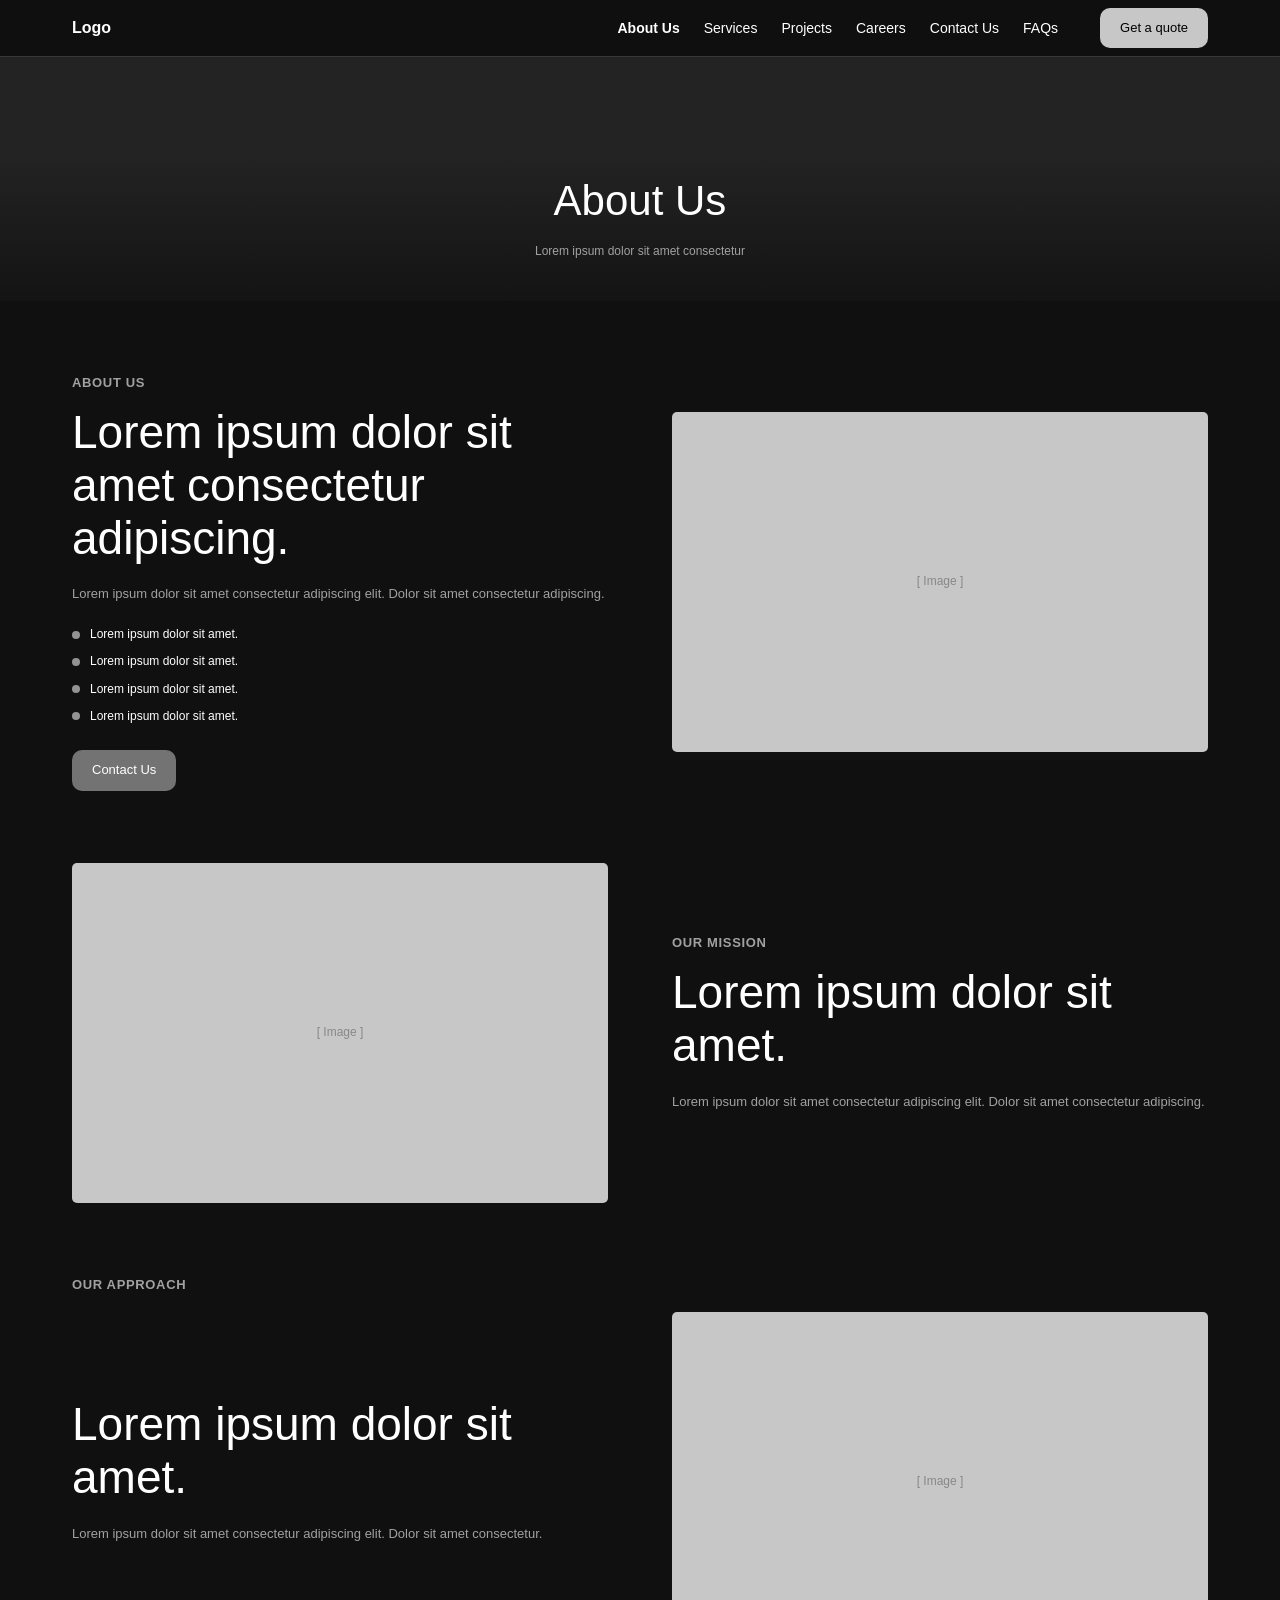
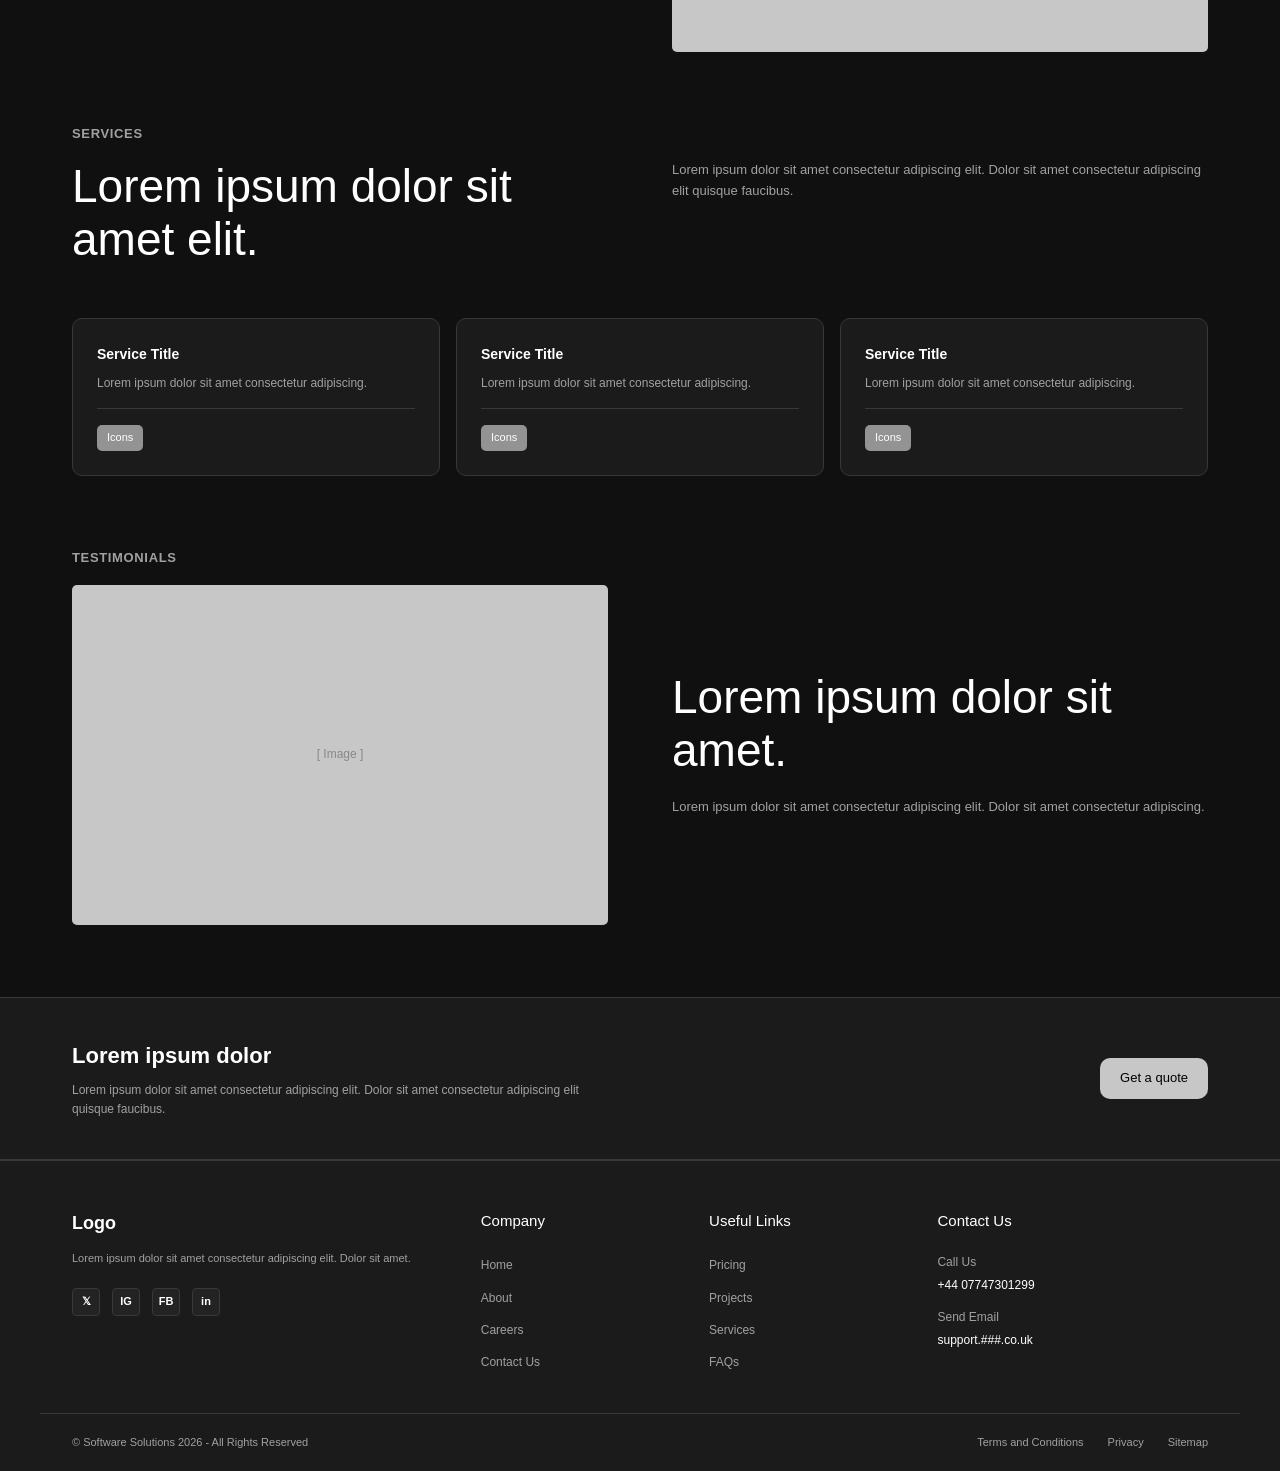
==== about-us.html @ a9af83fc "Refactor styles into global and per-page CSS files" ====
<!DOCTYPE html>
<html lang="en">
<head><meta charset="UTF-8"/><meta name="viewport" content="width=device-width,initial-scale=1"/><title>Software Solutions - About Us</title><link rel="stylesheet" href="css/global.css"/><link rel="stylesheet" href="css/about-us.css"/></head>
<body>
<nav class="navbar"><div class="nav-inner"><a href="index.html" class="nav-logo">Logo</a><ul class="nav-links"><li><a href="about.html" class="active">About Us</a></li><li><a href="services.html">Services</a></li><li><a href="projects.html">Projects</a></li><li><a href="careers.html">Careers</a></li><li><a href="contact.html">Contact Us</a></li><li><a href="faqs.html">FAQs</a></li></ul><a href="contact.html" class="btn btn-outline">Get a quote</a></div></nav>

<div class="page-hero"><div class="page-hero-bg"></div><div class="page-hero-content"><h1>About Us</h1><p>Lorem ipsum dolor sit amet consectetur</p></div></div>

<section class="section">
  <div class="container">
    <div class="two-col" style="align-items:center;">
      <div>
        <span class="section-label">About Us</span>
        <h2 class="section-heading">Lorem ipsum dolor sit amet consectetur adipiscing.</h2>
        <p class="section-desc">Lorem ipsum dolor sit amet consectetur adipiscing elit. Dolor sit amet consectetur adipiscing.</p>
        <ul class="bullet-list" style="margin-bottom:24px;">
          <li>Lorem ipsum dolor sit amet.</li>
          <li>Lorem ipsum dolor sit amet.</li>
          <li>Lorem ipsum dolor sit amet.</li>
          <li>Lorem ipsum dolor sit amet.</li>
        </ul>
        <a href="contact.html" class="btn btn-solid">Contact Us</a>
      </div>
      <div><div class="placeholder-img large"></div></div>
    </div>
  </div>
</section>

<section class="section" style="padding-top:0;">
  <div class="container">
    <div class="two-col" style="align-items:center;">
      <div><div class="placeholder-img large"></div></div>
      <div>
        <span class="section-label">Our Mission</span>
        <h2 class="section-heading">Lorem ipsum dolor sit amet.</h2>
        <p class="section-desc">Lorem ipsum dolor sit amet consectetur adipiscing elit. Dolor sit amet consectetur adipiscing.</p>
      </div>
    </div>
  </div>
</section>

<section class="section" style="padding-top:0;">
  <div class="container">
    <span class="section-label">Our Approach</span>
    <div class="two-col" style="margin-top:16px;align-items:center;">
      <div>
        <h2 class="section-heading">Lorem ipsum dolor sit amet.</h2>
        <p class="section-desc">Lorem ipsum dolor sit amet consectetur adipiscing elit. Dolor sit amet consectetur.</p>
      </div>
      <div><div class="placeholder-img large"></div></div>
    </div>
  </div>
</section>

<section class="section" style="padding-top:0;">
  <div class="container">
    <span class="section-label">Services</span>
    <div class="two-col-header two-col" style="margin-bottom:32px;margin-top:16px;">
      <div><h2 class="section-heading">Lorem ipsum dolor sit amet elit.</h2></div>
      <div><p class="section-desc">Lorem ipsum dolor sit amet consectetur adipiscing elit. Dolor sit amet consectetur adipiscing elit quisque faucibus.</p></div>
    </div>
    <div class="cards-grid">
      <div class="card"><div class="card-top"><h4>Service Title</h4><p>Lorem ipsum dolor sit amet consectetur adipiscing.</p></div><div class="card-divider"></div><div class="card-bottom"><span class="badge">Icons</span></div></div>
      <div class="card"><div class="card-top"><h4>Service Title</h4><p>Lorem ipsum dolor sit amet consectetur adipiscing.</p></div><div class="card-divider"></div><div class="card-bottom"><span class="badge">Icons</span></div></div>
      <div class="card"><div class="card-top"><h4>Service Title</h4><p>Lorem ipsum dolor sit amet consectetur adipiscing.</p></div><div class="card-divider"></div><div class="card-bottom"><span class="badge">Icons</span></div></div>
    </div>
  </div>
</section>

<section class="section" style="padding-top:0;">
  <div class="container">
    <span class="section-label">Testimonials</span>
    <div class="two-col" style="margin-top:16px;align-items:center;">
      <div><div class="placeholder-img large"></div></div>
      <div>
        <h2 class="section-heading">Lorem ipsum dolor sit amet.</h2>
        <p class="section-desc">Lorem ipsum dolor sit amet consectetur adipiscing elit. Dolor sit amet consectetur adipiscing.</p>
      </div>
    </div>
  </div>
</section>

<section class="cta-banner"><div class="cta-inner"><div><h3>Lorem ipsum dolor</h3><p>Lorem ipsum dolor sit amet consectetur adipiscing elit. Dolor sit amet consectetur adipiscing elit quisque faucibus.</p></div><a href="contact.html" class="btn btn-outline">Get a quote</a></div></section>

<footer class="footer">
  <div class="footer-inner">
    <div class="footer-brand"><div class="footer-logo">Logo</div><p>Lorem ipsum dolor sit amet consectetur adipiscing elit. Dolor sit amet.</p><div class="social-links"><a href="#" class="social-icon">𝕏</a><a href="#" class="social-icon">IG</a><a href="#" class="social-icon">FB</a><a href="#" class="social-icon">in</a></div></div>
    <div class="footer-col"><h5>Company</h5><ul><li><a href="index.html">Home</a></li><li><a href="about.html">About</a></li><li><a href="careers.html">Careers</a></li><li><a href="contact.html">Contact Us</a></li></ul></div>
    <div class="footer-col"><h5>Useful Links</h5><ul><li><a href="#">Pricing</a></li><li><a href="projects.html">Projects</a></li><li><a href="services.html">Services</a></li><li><a href="faqs.html">FAQs</a></li></ul></div>
    <div class="footer-col"><h5>Contact Us</h5><p class="footer-contact-label">Call Us</p><p>+44 07747301299</p><p class="footer-contact-label" style="margin-top:12px;">Send Email</p><p>support.###.co.uk</p></div>
  </div>
  <div class="footer-bottom"><p>© Software Solutions 2026 - All Rights Reserved</p><div class="footer-policies"><a href="#">Terms and Conditions</a><a href="#">Privacy</a><a href="#">Sitemap</a></div></div>
</footer>
</body></html>
---- css/global.css ----
/* ===========================
   SOFTWARE SOLUTIONS — GLOBAL
   =========================== */

*,
*::before,
*::after {
  box-sizing: border-box;
  margin: 0;
  padding: 0;
}

:root {
  --bg: #101010;
  --surface: #1b1b1b;
  --surface2: #232323;
  --border: #383838;
  --text: #ffffff;
  --text-muted: #a1a1a1;
  --badge: #939393;
  --btn-solid: #737373;
  --btn-outline: #c7c7c7;
  --radius: 10px;
  --radius-sm: 5px;
}

html {
  scroll-behavior: smooth;
}

body {
  background: var(--bg);
  color: var(--text);
  font-family: 'Inter', sans-serif;
  font-size: 14px;
  line-height: 1.6;
}

a {
  color: inherit;
  text-decoration: none;
}

ul {
  list-style: none;
}

img {
  display: block;
  max-width: 100%;
}

/* ===== UTILITIES ===== */
.container {
  max-width: 1200px;
  margin: 0 auto;
  padding: 0 32px;
}

.section {
  padding: 72px 0;
}

.section-label {
  display: block;
  font-size: 13px;
  font-weight: 600;
  color: var(--text-muted);
  text-transform: uppercase;
  letter-spacing: 0.05em;
  margin-bottom: 12px;
}

.section-heading {
  font-size: clamp(28px, 4vw, 46px);
  font-weight: 400;
  line-height: 1.15;
  margin-bottom: 20px;
  max-width: 560px;
}

.section-desc {
  color: var(--text-muted);
  font-size: 13px;
  max-width: 540px;
  margin-bottom: 20px;
}

.two-col {
  display: grid;
  grid-template-columns: 1fr 1fr;
  gap: 64px;
  align-items: start;
}

.two-col-header {
  margin-bottom: 40px;
}

.section-header-right {
  display: flex;
  flex-direction: column;
  justify-content: flex-end;
  padding-top: 40px;
}

/* ===== BUTTONS ===== */
.btn {
  display: inline-block;
  padding: 10px 20px;
  border-radius: var(--radius);
  font-size: 13px;
  font-weight: 500;
  cursor: pointer;
  transition: opacity 0.2s;
}

.btn:hover {
  opacity: 0.8;
}

.btn-solid {
  background: var(--btn-solid);
  color: #fff;
}

.btn-outline {
  background: var(--btn-outline);
  color: #000;
}

.btn-read-more {
  font-size: 11px;
  color: var(--text);
  background: var(--badge);
  padding: 6px 14px;
  border-radius: var(--radius-sm);
}

/* ===== NAVBAR ===== */
.navbar {
  position: sticky;
  top: 0;
  z-index: 100;
  background: rgba(16, 16, 16, 0.92);
  backdrop-filter: blur(8px);
  border-bottom: 1px solid var(--border);
}

.nav-inner {
  max-width: 1200px;
  margin: 0 auto;
  padding: 0 32px;
  height: 56px;
  display: flex;
  align-items: center;
  gap: 32px;
}

.nav-logo {
  font-size: 16px;
  font-weight: 700;
  margin-right: auto;
}

.nav-links {
  display: flex;
  gap: 4px;
}

.nav-links a {
  padding: 6px 10px;
  border-radius: 8px;
  font-size: 14px;
  transition: background 0.15s;
}

.nav-links a:hover {
  background: var(--surface);
}

.nav-links a.active {
  font-weight: 600;
}

/* ===== COMMON CONTENT BLOCKS ===== */
.cards-grid {
  display: grid;
  grid-template-columns: repeat(3, 1fr);
  gap: 16px;
}

.card {
  background: var(--surface);
  border: 1px solid var(--border);
  border-radius: var(--radius);
  padding: 24px;
  display: flex;
  flex-direction: column;
  gap: 16px;
}

.card-top h4 {
  font-size: 14px;
  font-weight: 600;
  margin-bottom: 8px;
}

.card-top p {
  font-size: 12px;
  color: var(--text-muted);
  line-height: 1.55;
}

.card-divider {
  height: 1px;
  background: var(--border);
}

.card-bottom {
  display: flex;
  align-items: center;
  justify-content: space-between;
}

.badge {
  display: inline-block;
  background: var(--badge);
  border-radius: var(--radius-sm);
  padding: 4px 10px;
  font-size: 11px;
}

.placeholder-img {
  background: #c7c7c7;
  border-radius: var(--radius-sm);
  display: flex;
  align-items: center;
  justify-content: center;
  color: #888;
  font-size: 12px;
}

.placeholder-img::after {
  content: '[ Image ]';
}

.placeholder-img.large {
  width: 100%;
  height: 340px;
}

.placeholder-img.medium {
  width: 100%;
  height: 200px;
}

.placeholder-img.small {
  width: 100%;
  height: 150px;
}

.placeholder-img.hero-ph {
  width: 100%;
  height: 244px;
}

.bullet-list {
  display: flex;
  flex-direction: column;
  gap: 8px;
  margin-top: 16px;
}

.bullet-list li {
  display: flex;
  align-items: center;
  gap: 10px;
  font-size: 12px;
  color: var(--text);
}

.bullet-list li::before {
  content: '';
  width: 8px;
  height: 8px;
  border-radius: 50%;
  background: var(--badge);
  flex-shrink: 0;
}

.page-hero {
  position: relative;
  height: 244px;
  display: flex;
  align-items: flex-end;
  overflow: hidden;
}

.page-hero-bg {
  position: absolute;
  inset: 0;
  background: var(--surface2);
}

.page-hero-bg::after {
  content: '';
  position: absolute;
  inset: 0;
  background: linear-gradient(to top, rgba(16, 16, 16, 0.8) 0%, transparent 60%);
}

.page-hero-content {
  position: relative;
  z-index: 1;
  max-width: 1200px;
  margin: 0 auto;
  padding: 0 32px 40px;
  width: 100%;
  text-align: center;
}

.page-hero-content h1 {
  font-size: 42px;
  font-weight: 400;
  margin-bottom: 8px;
}

.page-hero-content p {
  font-size: 12px;
  color: var(--text-muted);
}

.projects-grid {
  display: grid;
  grid-template-columns: repeat(3, 1fr);
  gap: 20px;
  margin-top: 32px;
}

.project-card {
  position: relative;
  border-radius: var(--radius);
  overflow: hidden;
}

.project-card .proj-img {
  width: 100%;
  height: 280px;
  background: #c7c7c7;
  border-radius: var(--radius);
}

.project-card p {
  font-size: 12px;
  color: var(--text-muted);
  margin-top: 12px;
  line-height: 1.55;
}

.faq-item {
  background: var(--surface);
  border: 1px solid var(--border);
  border-radius: var(--radius);
  padding: 14px 18px;
  margin-bottom: 8px;
  display: flex;
  align-items: center;
  justify-content: space-between;
  cursor: pointer;
}

.faq-item:hover {
  background: var(--surface2);
}

.faq-item span {
  font-size: 13px;
}

.faq-plus {
  width: 26px;
  height: 26px;
  background: var(--surface2);
  border: 1px solid var(--border);
  border-radius: 50%;
  display: flex;
  align-items: center;
  justify-content: center;
  font-size: 16px;
  flex-shrink: 0;
}

/* ===== CTA BANNER ===== */
.cta-banner {
  background: var(--surface);
  border-top: 1px solid var(--border);
  border-bottom: 1px solid var(--border);
}

.cta-inner {
  max-width: 1200px;
  margin: 0 auto;
  padding: 40px 32px;
  display: flex;
  align-items: center;
  justify-content: space-between;
  gap: 32px;
}

.cta-inner h3 {
  font-size: 22px;
  font-weight: 600;
  margin-bottom: 8px;
}

.cta-inner p {
  font-size: 12px;
  color: var(--text-muted);
  max-width: 540px;
}

/* ===== FOOTER ===== */
.footer {
  background: var(--surface);
  border-top: 1px solid var(--border);
  padding: 48px 0 0;
}

.footer-inner {
  max-width: 1200px;
  margin: 0 auto;
  padding: 0 32px 40px;
  display: grid;
  grid-template-columns: 2fr 1fr 1fr 1.5fr;
  gap: 48px;
  border-bottom: 1px solid var(--border);
}

.footer-logo {
  font-size: 18px;
  font-weight: 700;
  margin-bottom: 12px;
}

.footer-brand p {
  font-size: 11px;
  color: var(--text-muted);
  margin-bottom: 20px;
  line-height: 1.6;
}

.social-links {
  display: flex;
  gap: 12px;
}

.social-icon {
  width: 28px;
  height: 28px;
  display: flex;
  align-items: center;
  justify-content: center;
  background: var(--surface2);
  border: 1px solid var(--border);
  border-radius: 4px;
  font-size: 11px;
  font-weight: 600;
}

.footer-col h5 {
  font-size: 15px;
  font-weight: 500;
  margin-bottom: 20px;
}

.footer-col ul {
  display: flex;
  flex-direction: column;
  gap: 10px;
}

.footer-col ul li a {
  font-size: 12px;
  color: var(--text-muted);
  transition: color 0.15s;
}

.footer-col ul li a:hover {
  color: var(--text);
}

.footer-contact-label {
  font-size: 11px;
  color: var(--text-muted);
  margin-bottom: 4px;
}

.footer-col p {
  font-size: 12px;
}

.footer-bottom {
  max-width: 1200px;
  margin: 0 auto;
  padding: 20px 32px;
  display: flex;
  justify-content: space-between;
  align-items: center;
}

.footer-bottom p {
  font-size: 11px;
  color: var(--text-muted);
}

.footer-policies {
  display: flex;
  gap: 24px;
}

.footer-policies a {
  font-size: 11px;
  color: var(--text-muted);
}

/* ===== GLOBAL RESPONSIVE ===== */
@media (max-width: 900px) {
  .two-col,
  .cards-grid,
  .projects-grid,
  .footer-inner {
    grid-template-columns: 1fr;
  }

  .section-header.two-col-header {
    grid-template-columns: 1fr;
  }
}
---- css/about-us.css ----
/* About Us page specific styles */
/* Uses global component styles for layout/cards/sections. */
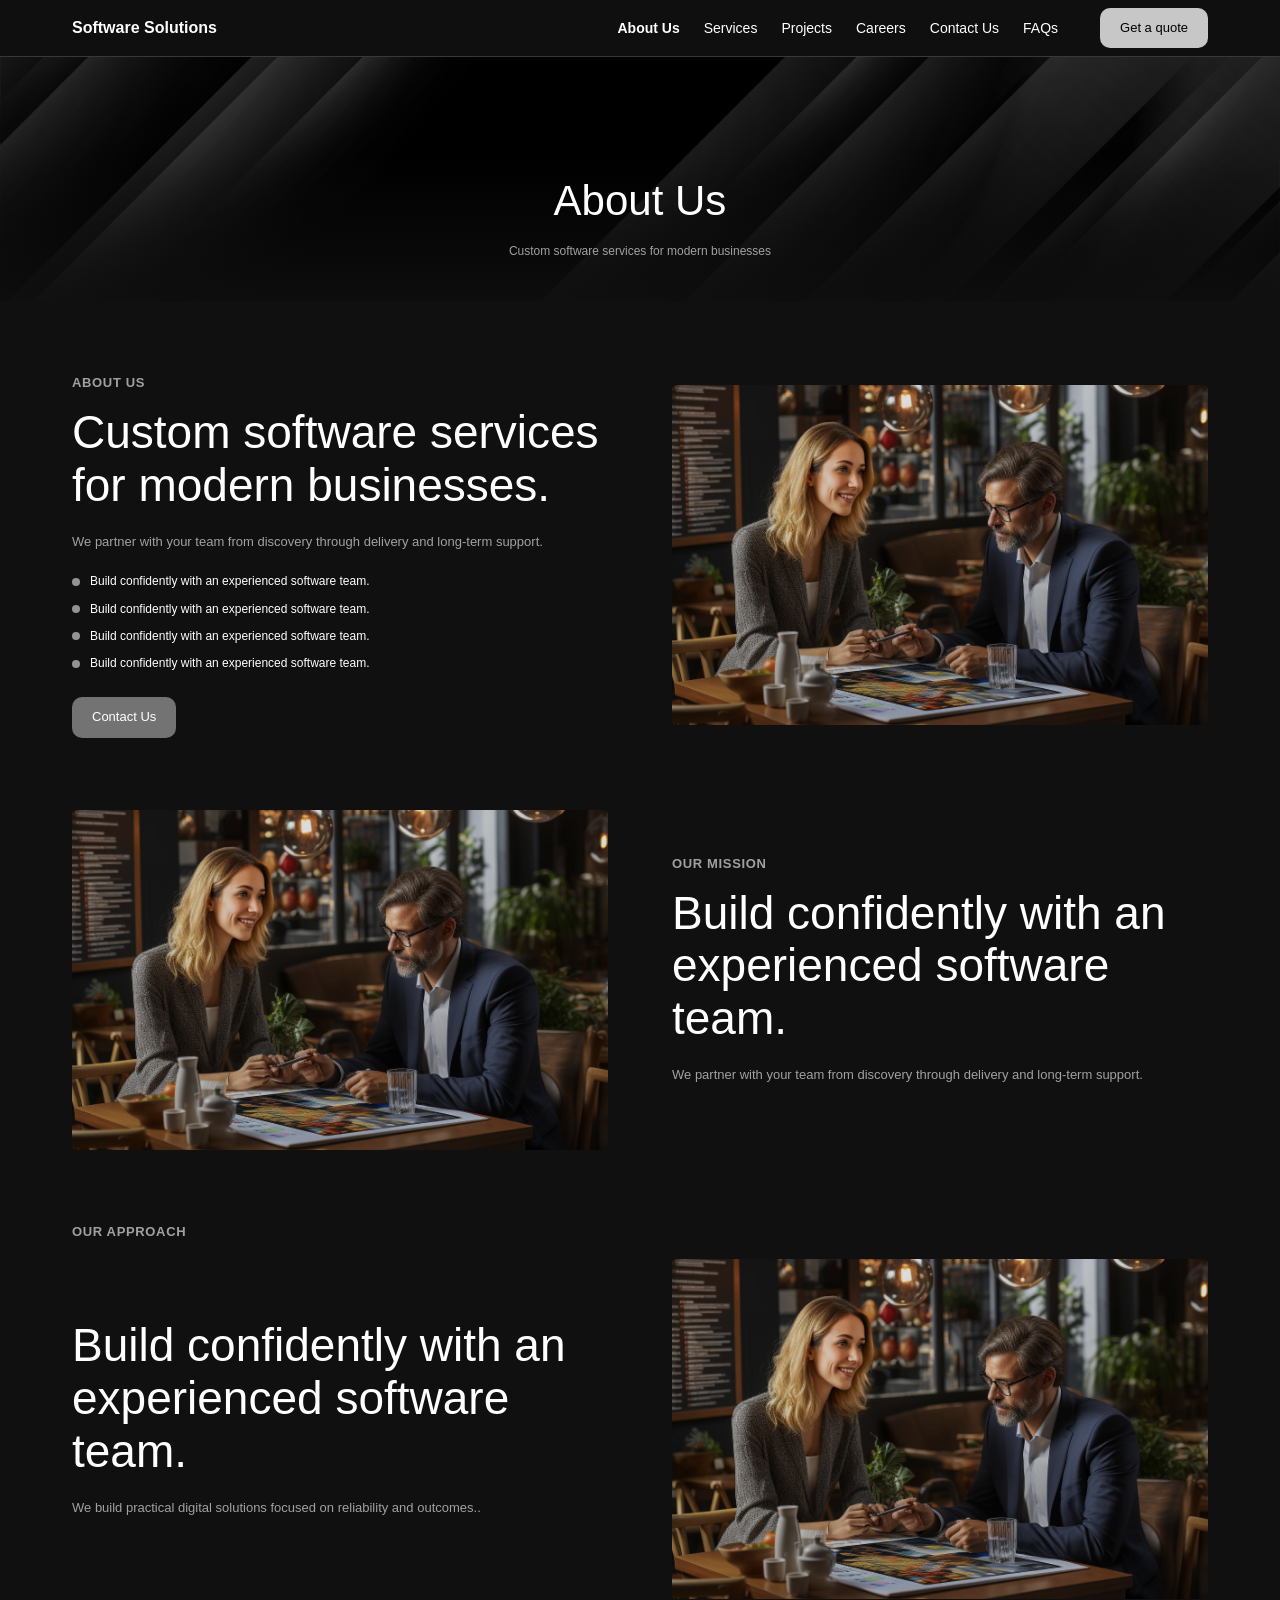
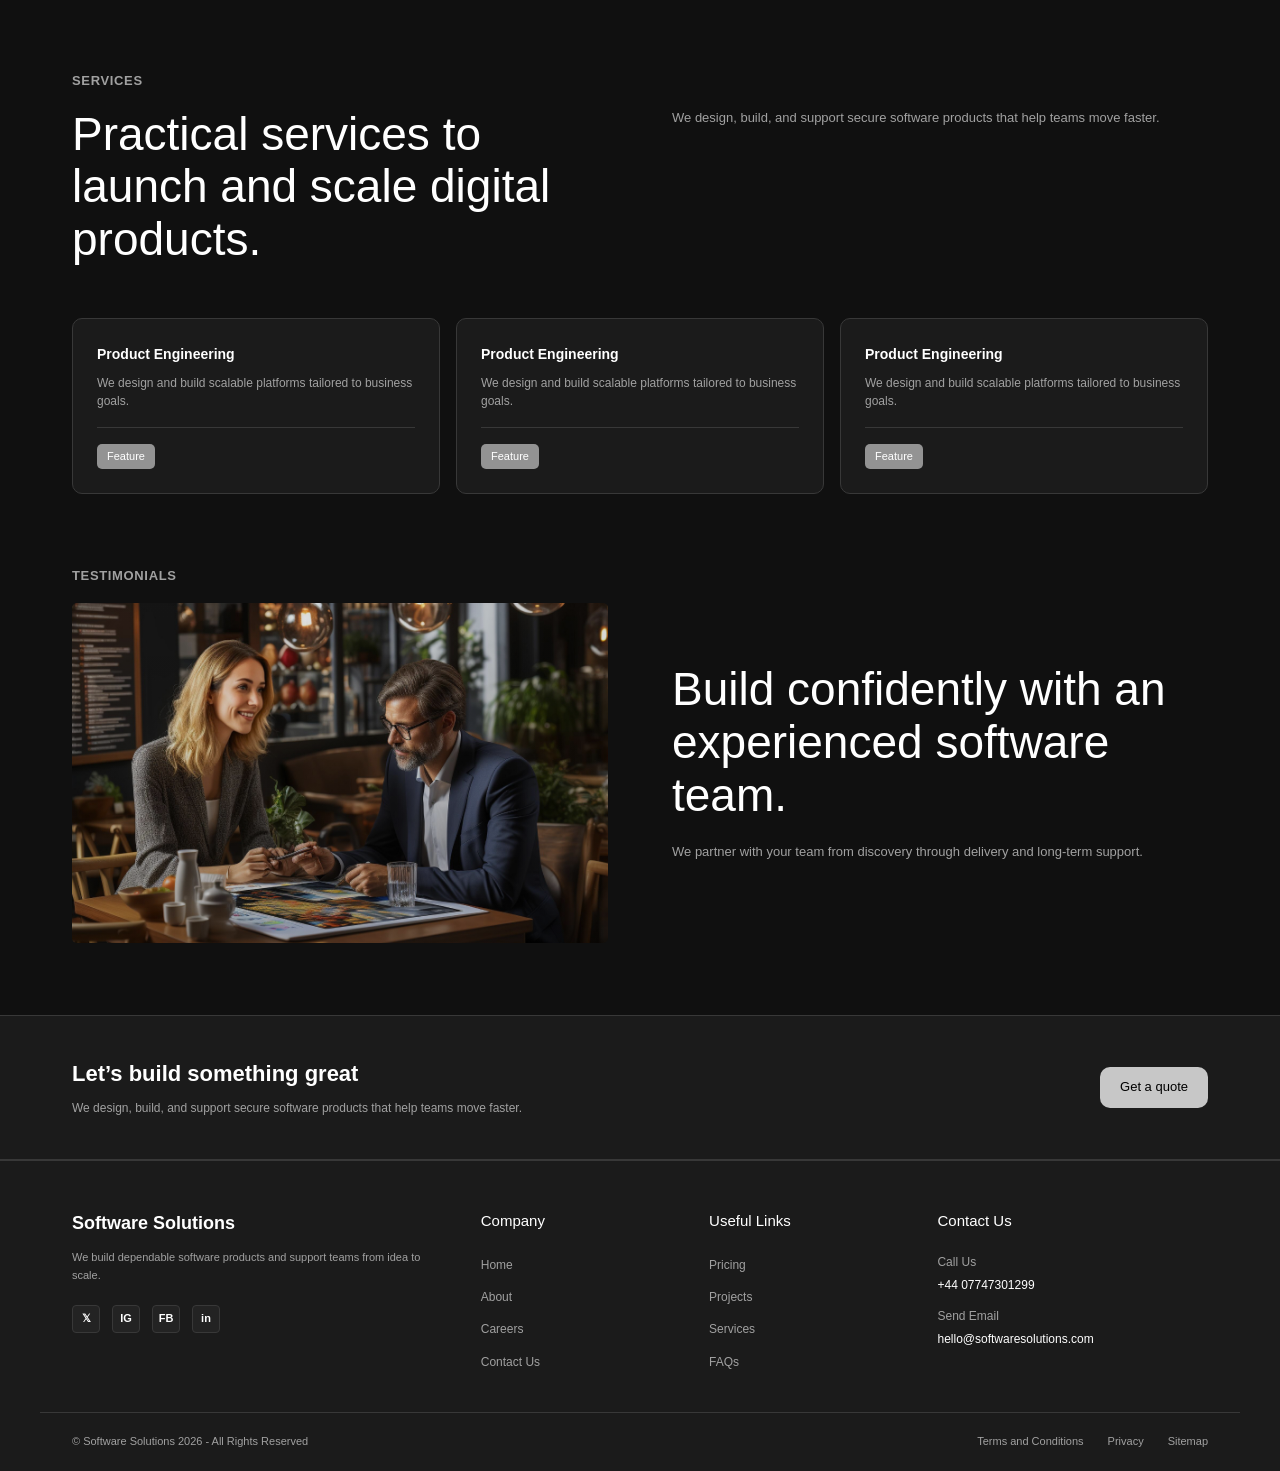
==== commit 803e170c: "Refine populated copy for services FAQs and contact form" ====
--- a/about-us.html
+++ b/about-us.html
@@ -2,93 +2,95 @@
 <html lang="en">
 <head><meta charset="UTF-8"/><meta name="viewport" content="width=device-width,initial-scale=1"/><title>Software Solutions - About Us</title><link rel="stylesheet" href="css/global.css"/><link rel="stylesheet" href="css/about-us.css"/></head>
 <body>
-<nav class="navbar"><div class="nav-inner"><a href="index.html" class="nav-logo">Logo</a><ul class="nav-links"><li><a href="about.html" class="active">About Us</a></li><li><a href="services.html">Services</a></li><li><a href="projects.html">Projects</a></li><li><a href="careers.html">Careers</a></li><li><a href="contact.html">Contact Us</a></li><li><a href="faqs.html">FAQs</a></li></ul><a href="contact.html" class="btn btn-outline">Get a quote</a></div></nav>
+<nav class="navbar"><div class="nav-container"><a href="index.html" class="nav-logo">Software Solutions</a><ul class="menu-items"><li><a href="about.html" class="active-page">About Us</a></li><li><a href="services.html">Services</a></li><li><a href="projects.html">Projects</a></li><li><a href="careers.html">Careers</a></li><li><a href="contact.html">Contact Us</a></li><li><a href="faqs.html">FAQs</a></li></ul><a href="contact.html" class="btn btn-secondary">Get a quote</a></div></nav>
 
-<div class="page-hero"><div class="page-hero-bg"></div><div class="page-hero-content"><h1>About Us</h1><p>Lorem ipsum dolor sit amet consectetur</p></div></div>
+<div class="page-hero"><div class="page-hero-bg"></div><div class="page-hero-content"><h1>About Us</h1><p>Custom software services for modern businesses</p></div></div>
 
 <section class="section">
   <div class="container">
-    <div class="two-col" style="align-items:center;">
+    <div class="two-col u-align-center">
       <div>
         <span class="section-label">About Us</span>
-        <h2 class="section-heading">Lorem ipsum dolor sit amet consectetur adipiscing.</h2>
-        <p class="section-desc">Lorem ipsum dolor sit amet consectetur adipiscing elit. Dolor sit amet consectetur adipiscing.</p>
-        <ul class="bullet-list" style="margin-bottom:24px;">
-          <li>Lorem ipsum dolor sit amet.</li>
-          <li>Lorem ipsum dolor sit amet.</li>
-          <li>Lorem ipsum dolor sit amet.</li>
-          <li>Lorem ipsum dolor sit amet.</li>
+        <h2 class="section-heading">Custom software services for modern businesses.</h2>
+        <p class="section-desc">We partner with your team from discovery through delivery and long-term support.</p>
+        <ul class="bullet-list u-mb-24">
+          <li>Build confidently with an experienced software team.</li>
+          <li>Build confidently with an experienced software team.</li>
+          <li>Build confidently with an experienced software team.</li>
+          <li>Build confidently with an experienced software team.</li>
         </ul>
-        <a href="contact.html" class="btn btn-solid">Contact Us</a>
+        <a href="contact.html" class="btn btn-primary">Contact Us</a>
       </div>
       <div><div class="placeholder-img large"></div></div>
     </div>
   </div>
 </section>
 
-<section class="section" style="padding-top:0;">
+<section class="section u-pt-0">
   <div class="container">
-    <div class="two-col" style="align-items:center;">
+    <div class="two-col u-align-center">
       <div><div class="placeholder-img large"></div></div>
       <div>
         <span class="section-label">Our Mission</span>
-        <h2 class="section-heading">Lorem ipsum dolor sit amet.</h2>
-        <p class="section-desc">Lorem ipsum dolor sit amet consectetur adipiscing elit. Dolor sit amet consectetur adipiscing.</p>
+        <h2 class="section-heading">Build confidently with an experienced software team.</h2>
+        <p class="section-desc">We partner with your team from discovery through delivery and long-term support.</p>
       </div>
     </div>
   </div>
 </section>
 
-<section class="section" style="padding-top:0;">
+<section class="section u-pt-0">
   <div class="container">
     <span class="section-label">Our Approach</span>
-    <div class="two-col" style="margin-top:16px;align-items:center;">
+    <div class="two-col u-mt-16 u-align-center">
       <div>
-        <h2 class="section-heading">Lorem ipsum dolor sit amet.</h2>
-        <p class="section-desc">Lorem ipsum dolor sit amet consectetur adipiscing elit. Dolor sit amet consectetur.</p>
+        <h2 class="section-heading">Build confidently with an experienced software team.</h2>
+        <p class="section-desc">We build practical digital solutions focused on reliability and outcomes..</p>
       </div>
       <div><div class="placeholder-img large"></div></div>
     </div>
   </div>
 </section>
 
-<section class="section" style="padding-top:0;">
+<section class="section u-pt-0">
   <div class="container">
     <span class="section-label">Services</span>
-    <div class="two-col-header two-col" style="margin-bottom:32px;margin-top:16px;">
-      <div><h2 class="section-heading">Lorem ipsum dolor sit amet elit.</h2></div>
-      <div><p class="section-desc">Lorem ipsum dolor sit amet consectetur adipiscing elit. Dolor sit amet consectetur adipiscing elit quisque faucibus.</p></div>
+    <div class="two-col-header two-col u-mt-16-mb-32">
+      <div><h2 class="section-heading">Practical services to launch and scale digital products.</h2></div>
+      <div><p class="section-desc">We design, build, and support secure software products that help teams move faster.</p></div>
     </div>
     <div class="cards-grid">
-      <div class="card"><div class="card-top"><h4>Service Title</h4><p>Lorem ipsum dolor sit amet consectetur adipiscing.</p></div><div class="card-divider"></div><div class="card-bottom"><span class="badge">Icons</span></div></div>
-      <div class="card"><div class="card-top"><h4>Service Title</h4><p>Lorem ipsum dolor sit amet consectetur adipiscing.</p></div><div class="card-divider"></div><div class="card-bottom"><span class="badge">Icons</span></div></div>
-      <div class="card"><div class="card-top"><h4>Service Title</h4><p>Lorem ipsum dolor sit amet consectetur adipiscing.</p></div><div class="card-divider"></div><div class="card-bottom"><span class="badge">Icons</span></div></div>
+      <div class="card"><div class="card-top"><h4>Product Engineering</h4><p>We design and build scalable platforms tailored to business goals.</p></div><div class="card-divider"></div><div class="card-bottom"><span class="badge">Feature</span></div></div>
+      <div class="card"><div class="card-top"><h4>Product Engineering</h4><p>We design and build scalable platforms tailored to business goals.</p></div><div class="card-divider"></div><div class="card-bottom"><span class="badge">Feature</span></div></div>
+      <div class="card"><div class="card-top"><h4>Product Engineering</h4><p>We design and build scalable platforms tailored to business goals.</p></div><div class="card-divider"></div><div class="card-bottom"><span class="badge">Feature</span></div></div>
     </div>
   </div>
 </section>
 
-<section class="section" style="padding-top:0;">
+<section class="section u-pt-0">
   <div class="container">
     <span class="section-label">Testimonials</span>
-    <div class="two-col" style="margin-top:16px;align-items:center;">
+    <div class="two-col u-mt-16 u-align-center">
       <div><div class="placeholder-img large"></div></div>
       <div>
-        <h2 class="section-heading">Lorem ipsum dolor sit amet.</h2>
-        <p class="section-desc">Lorem ipsum dolor sit amet consectetur adipiscing elit. Dolor sit amet consectetur adipiscing.</p>
+        <h2 class="section-heading">Build confidently with an experienced software team.</h2>
+        <p class="section-desc">We partner with your team from discovery through delivery and long-term support.</p>
       </div>
     </div>
   </div>
 </section>
 
-<section class="cta-banner"><div class="cta-inner"><div><h3>Lorem ipsum dolor</h3><p>Lorem ipsum dolor sit amet consectetur adipiscing elit. Dolor sit amet consectetur adipiscing elit quisque faucibus.</p></div><a href="contact.html" class="btn btn-outline">Get a quote</a></div></section>
+<section class="cta-banner"><div class="cta-inner"><div><h3>Let’s build something great</h3><p>We design, build, and support secure software products that help teams move faster.</p></div><a href="contact.html" class="btn btn-secondary">Get a quote</a></div></section>
 
 <footer class="footer">
-  <div class="footer-inner">
-    <div class="footer-brand"><div class="footer-logo">Logo</div><p>Lorem ipsum dolor sit amet consectetur adipiscing elit. Dolor sit amet.</p><div class="social-links"><a href="#" class="social-icon">𝕏</a><a href="#" class="social-icon">IG</a><a href="#" class="social-icon">FB</a><a href="#" class="social-icon">in</a></div></div>
+  <div class="footer-container">
+    <div class="footer-agency"><div class="footer-logo">Software Solutions</div><p>We build dependable software products and support teams from idea to scale.</p><div class="social-links"><a href="#" class="social-media-icons">𝕏</a><a href="#" class="social-media-icons">IG</a><a href="#" class="social-media-icons">FB</a><a href="#" class="social-media-icons">in</a></div></div>
     <div class="footer-col"><h5>Company</h5><ul><li><a href="index.html">Home</a></li><li><a href="about.html">About</a></li><li><a href="careers.html">Careers</a></li><li><a href="contact.html">Contact Us</a></li></ul></div>
     <div class="footer-col"><h5>Useful Links</h5><ul><li><a href="#">Pricing</a></li><li><a href="projects.html">Projects</a></li><li><a href="services.html">Services</a></li><li><a href="faqs.html">FAQs</a></li></ul></div>
-    <div class="footer-col"><h5>Contact Us</h5><p class="footer-contact-label">Call Us</p><p>+44 07747301299</p><p class="footer-contact-label" style="margin-top:12px;">Send Email</p><p>support.###.co.uk</p></div>
+    <div class="footer-col"><h5>Contact Us</h5><p class="footer-contact-label">Call Us</p><p>+44 07747301299</p><p class="footer-contact-label u-mt-12">Send Email</p><p>hello@softwaresolutions.com</p></div>
   </div>
   <div class="footer-bottom"><p>© Software Solutions 2026 - All Rights Reserved</p><div class="footer-policies"><a href="#">Terms and Conditions</a><a href="#">Privacy</a><a href="#">Sitemap</a></div></div>
 </footer>
+
+<script src="js/script.js"></script>
 </body></html>
--- a/css/global.css
+++ b/css/global.css
@@ -119,17 +119,17 @@
   opacity: 0.8;
 }
 
-.btn-solid {
+.btn-primary {
   background: var(--btn-solid);
   color: #fff;
 }
 
-.btn-outline {
+.btn-secondary {
   background: var(--btn-outline);
   color: #000;
 }
 
-.btn-read-more {
+.btn-more {
   font-size: 11px;
   color: var(--text);
   background: var(--badge);
@@ -147,7 +147,7 @@
   border-bottom: 1px solid var(--border);
 }
 
-.nav-inner {
+.nav-container {
   max-width: 1200px;
   margin: 0 auto;
   padding: 0 32px;
@@ -163,23 +163,23 @@
   margin-right: auto;
 }
 
-.nav-links {
+.menu-items {
   display: flex;
   gap: 4px;
 }
 
-.nav-links a {
+.menu-items a {
   padding: 6px 10px;
   border-radius: 8px;
   font-size: 14px;
   transition: background 0.15s;
 }
 
-.nav-links a:hover {
+.menu-items a:hover {
   background: var(--surface);
 }
 
-.nav-links a.active {
+.menu-items a.active-page {
   font-weight: 600;
 }
 
@@ -232,17 +232,17 @@
 }
 
 .placeholder-img {
-  background: #c7c7c7;
+  background: #c7c7c7 url('../images/placeholder.jpg') center/cover no-repeat;
   border-radius: var(--radius-sm);
-  display: flex;
-  align-items: center;
-  justify-content: center;
-  color: #888;
-  font-size: 12px;
+  position: relative;
+  overflow: hidden;
 }
 
 .placeholder-img::after {
-  content: '[ Image ]';
+  content: '';
+  position: absolute;
+  inset: 0;
+  background: linear-gradient(to top, rgba(0, 0, 0, 0.28), rgba(0, 0, 0, 0.12));
 }
 
 .placeholder-img.large {
@@ -300,7 +300,7 @@
 .page-hero-bg {
   position: absolute;
   inset: 0;
-  background: var(--surface2);
+  background: var(--surface2) url('../images/pages-bg.jpg') center/cover no-repeat;
 }
 
 .page-hero-bg::after {
@@ -331,7 +331,7 @@
   color: var(--text-muted);
 }
 
-.projects-grid {
+.project-cards-grid {
   display: grid;
   grid-template-columns: repeat(3, 1fr);
   gap: 20px;
@@ -344,7 +344,7 @@
   overflow: hidden;
 }
 
-.project-card .proj-img {
+.project-card .project-image {
   width: 100%;
   height: 280px;
   background: #c7c7c7;
@@ -358,7 +358,7 @@
   line-height: 1.55;
 }
 
-.faq-item {
+.faq-question {
   background: var(--surface);
   border: 1px solid var(--border);
   border-radius: var(--radius);
@@ -370,14 +370,31 @@
   cursor: pointer;
 }
 
-.faq-item:hover {
+.faq-question:hover {
   background: var(--surface2);
 }
 
-.faq-item span {
+.faq-question span {
   font-size: 13px;
 }
 
+
+
+.faq-question.is-open {
+  background: var(--surface2);
+}
+
+.faq-answer {
+  margin: 0 0 12px;
+  padding: 0 16px 12px;
+  color: var(--text-muted);
+  font-size: 12px;
+  line-height: 1.6;
+}
+
+.faq-answer.is-open {
+  display: block;
+}
 .faq-plus {
   width: 26px;
   height: 26px;
@@ -427,7 +444,7 @@
   padding: 48px 0 0;
 }
 
-.footer-inner {
+.footer-container {
   max-width: 1200px;
   margin: 0 auto;
   padding: 0 32px 40px;
@@ -443,7 +460,7 @@
   margin-bottom: 12px;
 }
 
-.footer-brand p {
+.footer-agency p {
   font-size: 11px;
   color: var(--text-muted);
   margin-bottom: 20px;
@@ -455,7 +472,7 @@
   gap: 12px;
 }
 
-.social-icon {
+.social-media-icons {
   width: 28px;
   height: 28px;
   display: flex;
@@ -528,8 +545,8 @@
 @media (max-width: 900px) {
   .two-col,
   .cards-grid,
-  .projects-grid,
-  .footer-inner {
+  .project-cards-grid,
+  .footer-container {
     grid-template-columns: 1fr;
   }
 
@@ -537,3 +554,47 @@
     grid-template-columns: 1fr;
   }
 }
+
+
+/* ===== UTILITY CLASSES ===== */
+.u-pt-0 { padding-top: 0; }
+.u-pt-40 { padding-top: 40px; }
+.u-mt-12 { margin-top: 12px; }
+.u-mt-16 { margin-top: 16px; }
+.u-mt-24 { margin-top: 24px; }
+.u-mt-32 { margin-top: 32px; }
+.u-mb-12 { margin-bottom: 12px; }
+.u-mb-16 { margin-bottom: 16px; }
+.u-mb-24 { margin-bottom: 24px; }
+.u-mb-32 { margin-bottom: 32px; }
+.u-mb-40 { margin-bottom: 40px; }
+.u-mb-48 { margin-bottom: 48px; }
+.u-mt-16-mb-32 { margin-top: 16px; margin-bottom: 32px; }
+.u-inline-block { display: inline-block; }
+.u-inline-flex { display: inline-flex; }
+.u-align-center { align-items: center; }
+.u-gap-6 { gap: 6px; }
+.u-grid-two-gap-16 { display: grid; grid-template-columns: 1fr 1fr; gap: 16px; }
+.u-h-220 { height: 220px; }
+.u-h-280 { height: 280px; }
+.u-maxw-540 { max-width: 540px; }
+.u-maxw-560 { max-width: 560px; }
+.u-maxw-660 { max-width: 660px; }
+.u-maxw-960 { max-width: 960px; }
+.u-btn-compact { font-size: 12px; padding: 8px 16px; }
+.u-text-muted-10 { font-size: 10px; color: var(--text-muted); }
+.u-text-13-semibold-mb12 { font-size: 13px; font-weight: 600; margin-bottom: 12px; }
+.u-flex-col-gap-6 { display: flex; flex-direction: column; gap: 6px; }
+.u-faq-link-row {
+  display: flex;
+  justify-content: space-between;
+  padding: 10px 0;
+  border-bottom: 1px solid var(--border);
+  font-size: 12px;
+}
+.u-faq-link-row-last {
+  display: flex;
+  justify-content: space-between;
+  padding: 10px 0;
+  font-size: 12px;
+}
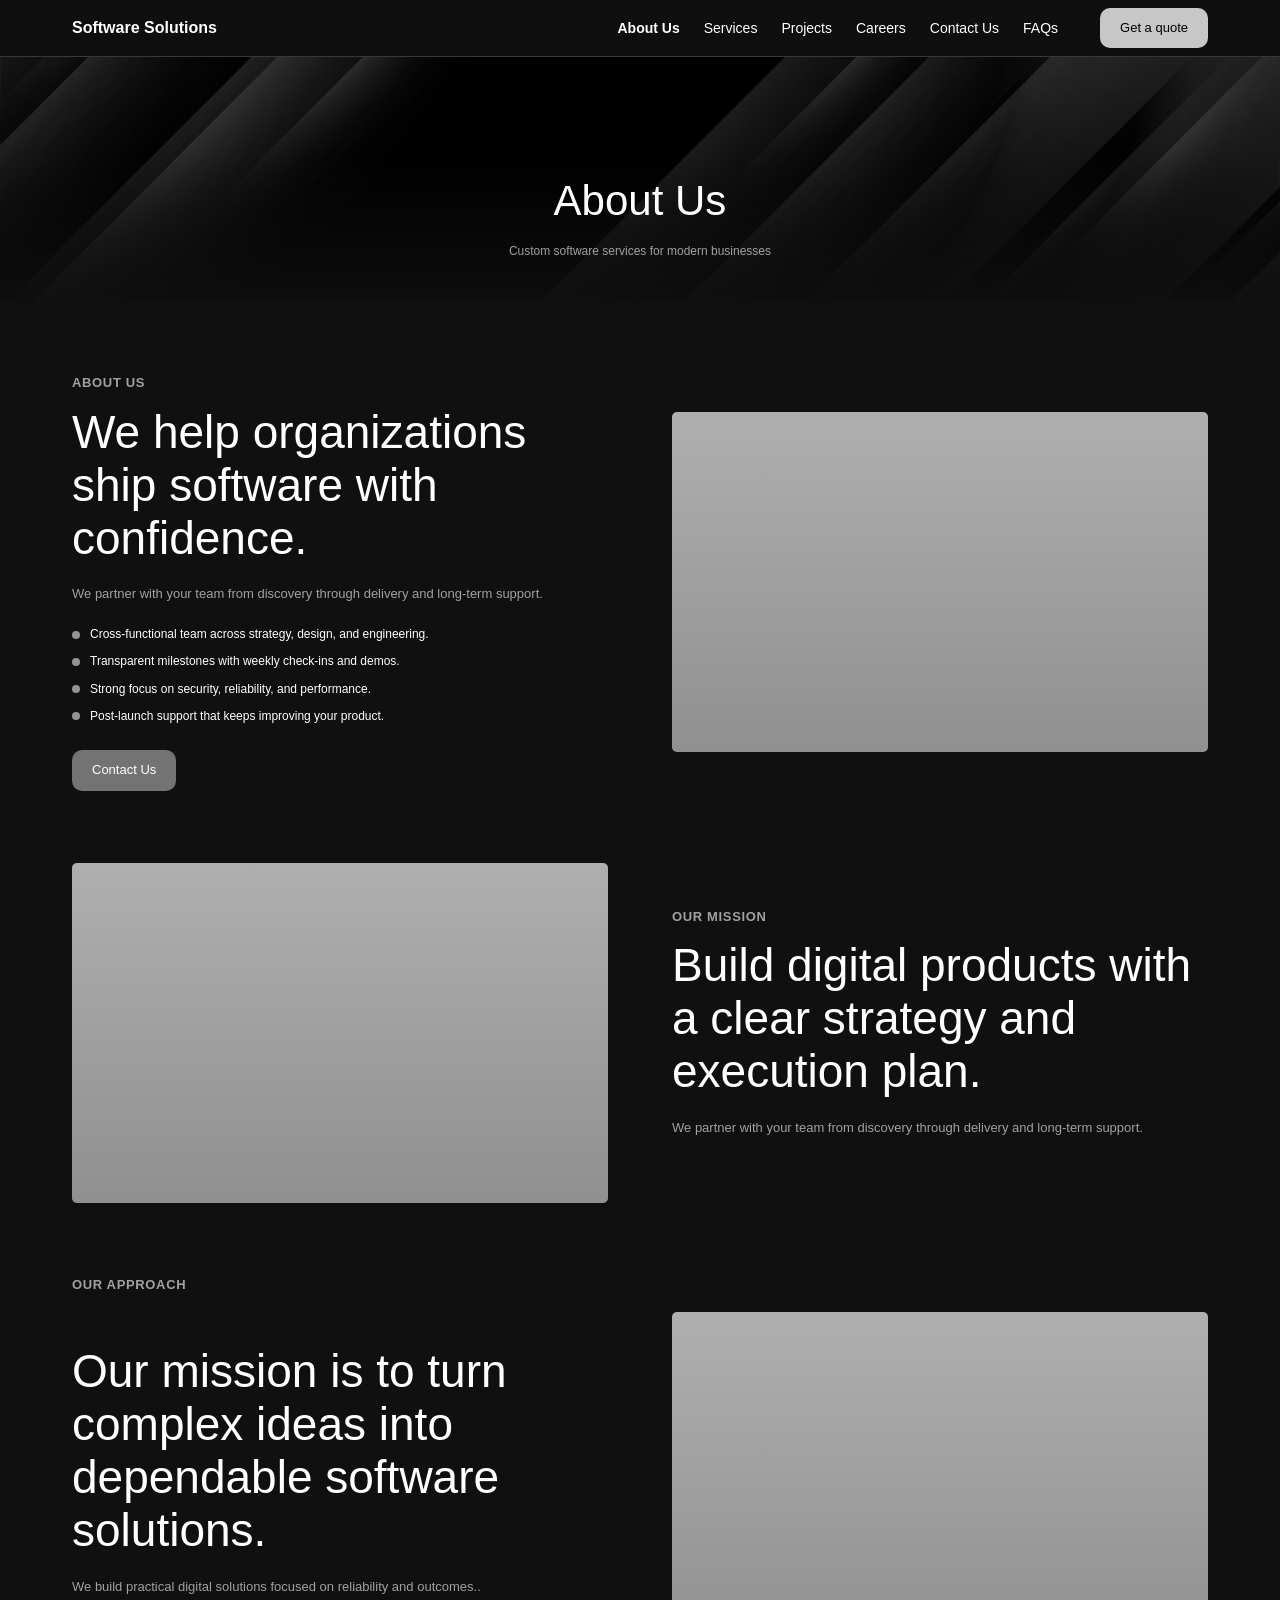
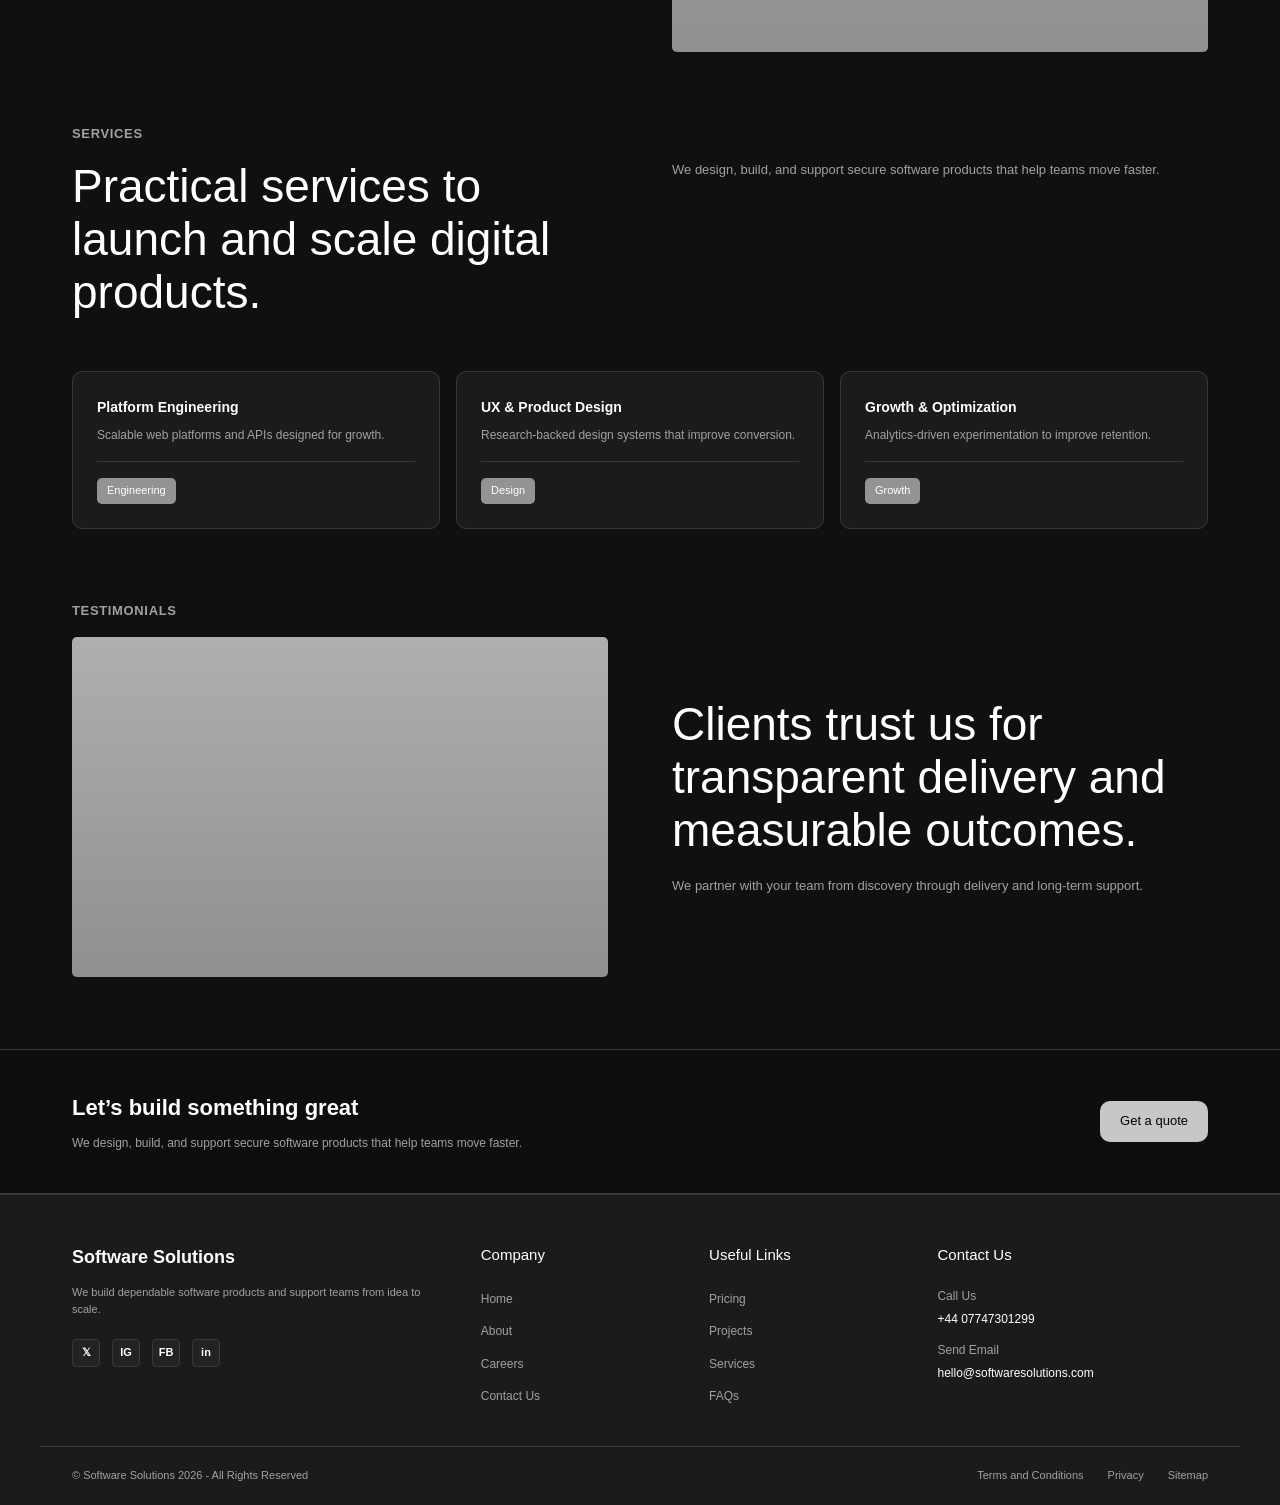
==== commit f4978d8b: "Polish site content, diversify cards, and add remote image assets" ====
--- a/about-us.html
+++ b/about-us.html
@@ -2,7 +2,7 @@
 <html lang="en">
 <head><meta charset="UTF-8"/><meta name="viewport" content="width=device-width,initial-scale=1"/><title>Software Solutions - About Us</title><link rel="stylesheet" href="css/global.css"/><link rel="stylesheet" href="css/about-us.css"/></head>
 <body>
-<nav class="navbar"><div class="nav-container"><a href="index.html" class="nav-logo">Software Solutions</a><ul class="menu-items"><li><a href="about.html" class="active-page">About Us</a></li><li><a href="services.html">Services</a></li><li><a href="projects.html">Projects</a></li><li><a href="careers.html">Careers</a></li><li><a href="contact.html">Contact Us</a></li><li><a href="faqs.html">FAQs</a></li></ul><a href="contact.html" class="btn btn-secondary">Get a quote</a></div></nav>
+<nav class="navbar"><div class="nav-container"><a href="index.html" class="nav-logo">Software Solutions</a><ul class="menu-items"><li><a href="about-us.html" class="active-page">About Us</a></li><li><a href="services.html">Services</a></li><li><a href="projects.html">Projects</a></li><li><a href="careers.html">Careers</a></li><li><a href="contact.html">Contact Us</a></li><li><a href="faqs.html">FAQs</a></li></ul><a href="contact.html" class="btn btn-secondary">Get a quote</a></div></nav>
 
 <div class="page-hero"><div class="page-hero-bg"></div><div class="page-hero-content"><h1>About Us</h1><p>Custom software services for modern businesses</p></div></div>
 
@@ -11,17 +11,17 @@
     <div class="two-col u-align-center">
       <div>
         <span class="section-label">About Us</span>
-        <h2 class="section-heading">Custom software services for modern businesses.</h2>
+        <h2 class="section-heading">We help organizations ship software with confidence.</h2>
         <p class="section-desc">We partner with your team from discovery through delivery and long-term support.</p>
         <ul class="bullet-list u-mb-24">
-          <li>Build confidently with an experienced software team.</li>
-          <li>Build confidently with an experienced software team.</li>
-          <li>Build confidently with an experienced software team.</li>
-          <li>Build confidently with an experienced software team.</li>
+          <li>Cross-functional team across strategy, design, and engineering.</li>
+          <li>Transparent milestones with weekly check-ins and demos.</li>
+          <li>Strong focus on security, reliability, and performance.</li>
+          <li>Post-launch support that keeps improving your product.</li>
         </ul>
         <a href="contact.html" class="btn btn-primary">Contact Us</a>
       </div>
-      <div><div class="placeholder-img large"></div></div>
+      <div><div class="placeholder-img large img-about-team"></div></div>
     </div>
   </div>
 </section>
@@ -29,10 +29,10 @@
 <section class="section u-pt-0">
   <div class="container">
     <div class="two-col u-align-center">
-      <div><div class="placeholder-img large"></div></div>
+      <div><div class="placeholder-img large img-about-mission"></div></div>
       <div>
         <span class="section-label">Our Mission</span>
-        <h2 class="section-heading">Build confidently with an experienced software team.</h2>
+        <h2 class="section-heading">Build digital products with a clear strategy and execution plan.</h2>
         <p class="section-desc">We partner with your team from discovery through delivery and long-term support.</p>
       </div>
     </div>
@@ -44,10 +44,10 @@
     <span class="section-label">Our Approach</span>
     <div class="two-col u-mt-16 u-align-center">
       <div>
-        <h2 class="section-heading">Build confidently with an experienced software team.</h2>
+        <h2 class="section-heading">Our mission is to turn complex ideas into dependable software solutions.</h2>
         <p class="section-desc">We build practical digital solutions focused on reliability and outcomes..</p>
       </div>
-      <div><div class="placeholder-img large"></div></div>
+      <div><div class="placeholder-img large img-about-approach"></div></div>
     </div>
   </div>
 </section>
@@ -60,9 +60,9 @@
       <div><p class="section-desc">We design, build, and support secure software products that help teams move faster.</p></div>
     </div>
     <div class="cards-grid">
-      <div class="card"><div class="card-top"><h4>Product Engineering</h4><p>We design and build scalable platforms tailored to business goals.</p></div><div class="card-divider"></div><div class="card-bottom"><span class="badge">Feature</span></div></div>
-      <div class="card"><div class="card-top"><h4>Product Engineering</h4><p>We design and build scalable platforms tailored to business goals.</p></div><div class="card-divider"></div><div class="card-bottom"><span class="badge">Feature</span></div></div>
-      <div class="card"><div class="card-top"><h4>Product Engineering</h4><p>We design and build scalable platforms tailored to business goals.</p></div><div class="card-divider"></div><div class="card-bottom"><span class="badge">Feature</span></div></div>
+      <div class="card"><div class="card-top"><h4>Platform Engineering</h4><p>Scalable web platforms and APIs designed for growth.</p></div><div class="card-divider"></div><div class="card-bottom"><span class="badge">Engineering</span></div></div>
+      <div class="card"><div class="card-top"><h4>UX & Product Design</h4><p>Research-backed design systems that improve conversion.</p></div><div class="card-divider"></div><div class="card-bottom"><span class="badge">Design</span></div></div>
+      <div class="card"><div class="card-top"><h4>Growth & Optimization</h4><p>Analytics-driven experimentation to improve retention.</p></div><div class="card-divider"></div><div class="card-bottom"><span class="badge">Growth</span></div></div>
     </div>
   </div>
 </section>
@@ -71,9 +71,9 @@
   <div class="container">
     <span class="section-label">Testimonials</span>
     <div class="two-col u-mt-16 u-align-center">
-      <div><div class="placeholder-img large"></div></div>
+      <div><div class="placeholder-img large img-about-testimonial"></div></div>
       <div>
-        <h2 class="section-heading">Build confidently with an experienced software team.</h2>
+        <h2 class="section-heading">Clients trust us for transparent delivery and measurable outcomes.</h2>
         <p class="section-desc">We partner with your team from discovery through delivery and long-term support.</p>
       </div>
     </div>
@@ -85,7 +85,7 @@
 <footer class="footer">
   <div class="footer-container">
     <div class="footer-agency"><div class="footer-logo">Software Solutions</div><p>We build dependable software products and support teams from idea to scale.</p><div class="social-links"><a href="#" class="social-media-icons">𝕏</a><a href="#" class="social-media-icons">IG</a><a href="#" class="social-media-icons">FB</a><a href="#" class="social-media-icons">in</a></div></div>
-    <div class="footer-col"><h5>Company</h5><ul><li><a href="index.html">Home</a></li><li><a href="about.html">About</a></li><li><a href="careers.html">Careers</a></li><li><a href="contact.html">Contact Us</a></li></ul></div>
+    <div class="footer-col"><h5>Company</h5><ul><li><a href="index.html">Home</a></li><li><a href="about-us.html">About</a></li><li><a href="careers.html">Careers</a></li><li><a href="contact.html">Contact Us</a></li></ul></div>
     <div class="footer-col"><h5>Useful Links</h5><ul><li><a href="#">Pricing</a></li><li><a href="projects.html">Projects</a></li><li><a href="services.html">Services</a></li><li><a href="faqs.html">FAQs</a></li></ul></div>
     <div class="footer-col"><h5>Contact Us</h5><p class="footer-contact-label">Call Us</p><p>+44 07747301299</p><p class="footer-contact-label u-mt-12">Send Email</p><p>hello@softwaresolutions.com</p></div>
   </div>
--- a/css/global.css
+++ b/css/global.css
@@ -265,6 +265,34 @@
   height: 244px;
 }
 
+
+
+/* Image presets (remote placeholders to be replaced with local assets later) */
+.img-home-why { background-image: url('https://images.unsplash.com/photo-1519389950473-47ba0277781c?auto=format&fit=crop&w=1200&q=80'); }
+.img-about-team { background-image: url('https://images.unsplash.com/photo-1522071820081-009f0129c71c?auto=format&fit=crop&w=1200&q=80'); }
+.img-about-mission { background-image: url('https://images.unsplash.com/photo-1552664730-d307ca884978?auto=format&fit=crop&w=1200&q=80'); }
+.img-about-approach { background-image: url('https://images.unsplash.com/photo-1461749280684-dccba630e2f6?auto=format&fit=crop&w=1200&q=80'); }
+.img-about-testimonial { background-image: url('https://images.unsplash.com/photo-1483058712412-4245e9b90334?auto=format&fit=crop&w=1200&q=80'); }
+.img-service-discovery { background-image: url('https://images.unsplash.com/photo-1454165804606-c3d57bc86b40?auto=format&fit=crop&w=900&q=80'); }
+.img-service-design { background-image: url('https://images.unsplash.com/photo-1498050108023-c5249f4df085?auto=format&fit=crop&w=900&q=80'); }
+.img-service-dev { background-image: url('https://images.unsplash.com/photo-1518770660439-4636190af475?auto=format&fit=crop&w=900&q=80'); }
+.img-service-support { background-image: url('https://images.unsplash.com/photo-1531482615713-2afd69097998?auto=format&fit=crop&w=900&q=80'); }
+.img-service-faq { background-image: url('https://images.unsplash.com/photo-1516321318423-f06f85e504b3?auto=format&fit=crop&w=1200&q=80'); }
+.img-project-health { background-image: url('https://images.unsplash.com/photo-1576091160550-2173dba999ef?auto=format&fit=crop&w=1200&q=80'); }
+.img-project-retail { background-image: url('https://images.unsplash.com/photo-1556742049-0cfed4f6a45d?auto=format&fit=crop&w=1200&q=80'); }
+.img-project-finance { background-image: url('https://images.unsplash.com/photo-1554224155-6726b3ff858f?auto=format&fit=crop&w=1200&q=80'); }
+.img-project-1 { background-image: url('https://images.unsplash.com/photo-1517694712202-14dd9538aa97?auto=format&fit=crop&w=1200&q=80'); }
+.img-project-2 { background-image: url('https://images.unsplash.com/photo-1521737604893-d14cc237f11d?auto=format&fit=crop&w=1200&q=80'); }
+.img-project-3 { background-image: url('https://images.unsplash.com/photo-1526498460520-4c246339dccb?auto=format&fit=crop&w=1200&q=80'); }
+.img-project-4 { background-image: url('https://images.unsplash.com/photo-1581092921461-39b1d08a9b2b?auto=format&fit=crop&w=1200&q=80'); }
+.img-project-5 { background-image: url('https://images.unsplash.com/photo-1551434678-e076c223a692?auto=format&fit=crop&w=1200&q=80'); }
+.img-project-6 { background-image: url('https://images.unsplash.com/photo-1517248135467-4c7edcad34c4?auto=format&fit=crop&w=1200&q=80'); }
+.img-project-7 { background-image: url('https://images.unsplash.com/photo-1532619187608-e5375cab36aa?auto=format&fit=crop&w=1200&q=80'); }
+.img-project-8 { background-image: url('https://images.unsplash.com/photo-1516116216624-53e697fedbea?auto=format&fit=crop&w=1200&q=80'); }
+.img-project-9 { background-image: url('https://images.unsplash.com/photo-1526374965328-7f61d4dc18c5?auto=format&fit=crop&w=1200&q=80'); }
+.img-careers-hero { background-image: url('https://images.unsplash.com/photo-1497215728101-856f4ea42174?auto=format&fit=crop&w=1200&q=80'); }
+.img-careers-process { background-image: url('https://images.unsplash.com/photo-1522202176988-66273c2fd55f?auto=format&fit=crop&w=1200&q=80'); }
+
 .bullet-list {
   display: flex;
   flex-direction: column;
@@ -410,7 +438,7 @@
 
 /* ===== CTA BANNER ===== */
 .cta-banner {
-  background: var(--surface);
+  background: linear-gradient(rgba(13, 13, 13, 0.84), rgba(13, 13, 13, 0.84)), url('https://images.unsplash.com/photo-1451187580459-43490279c0fa?auto=format&fit=crop&w=1600&q=80') center/cover no-repeat;
   border-top: 1px solid var(--border);
   border-bottom: 1px solid var(--border);
 }
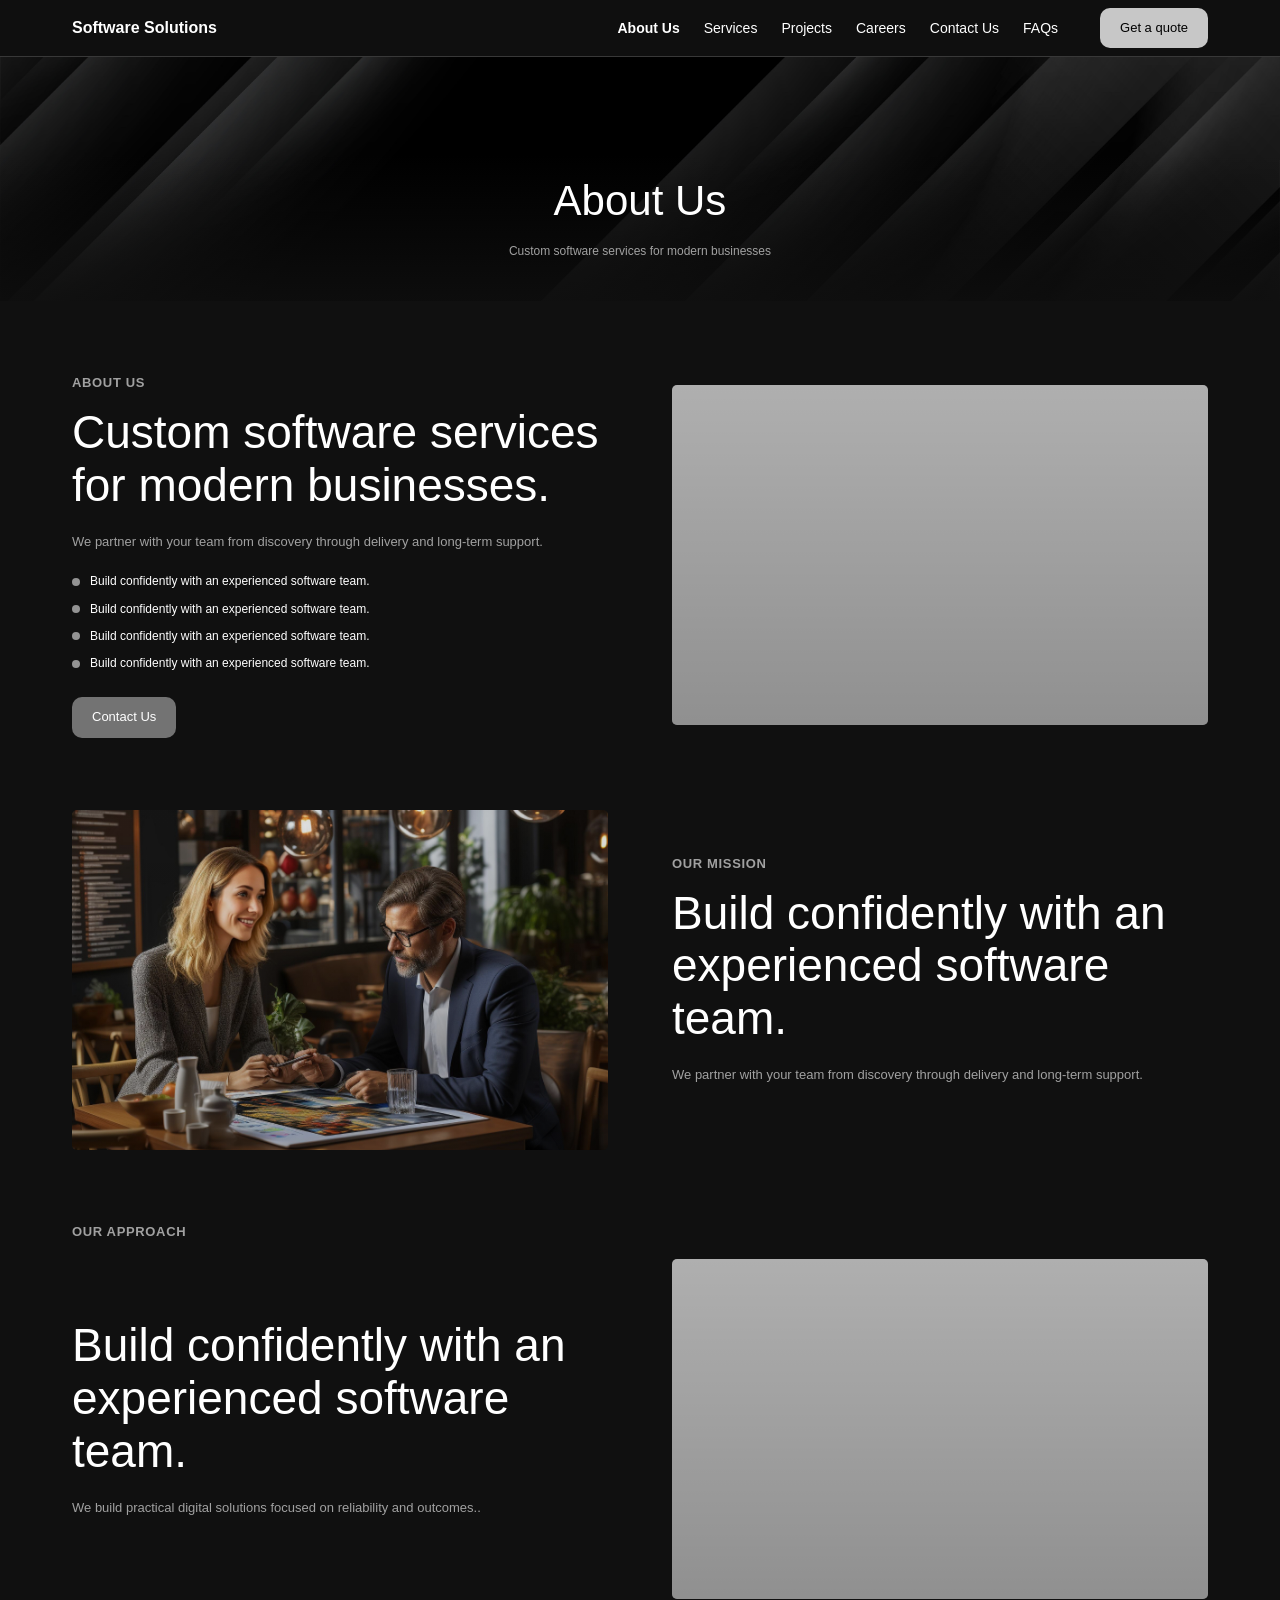
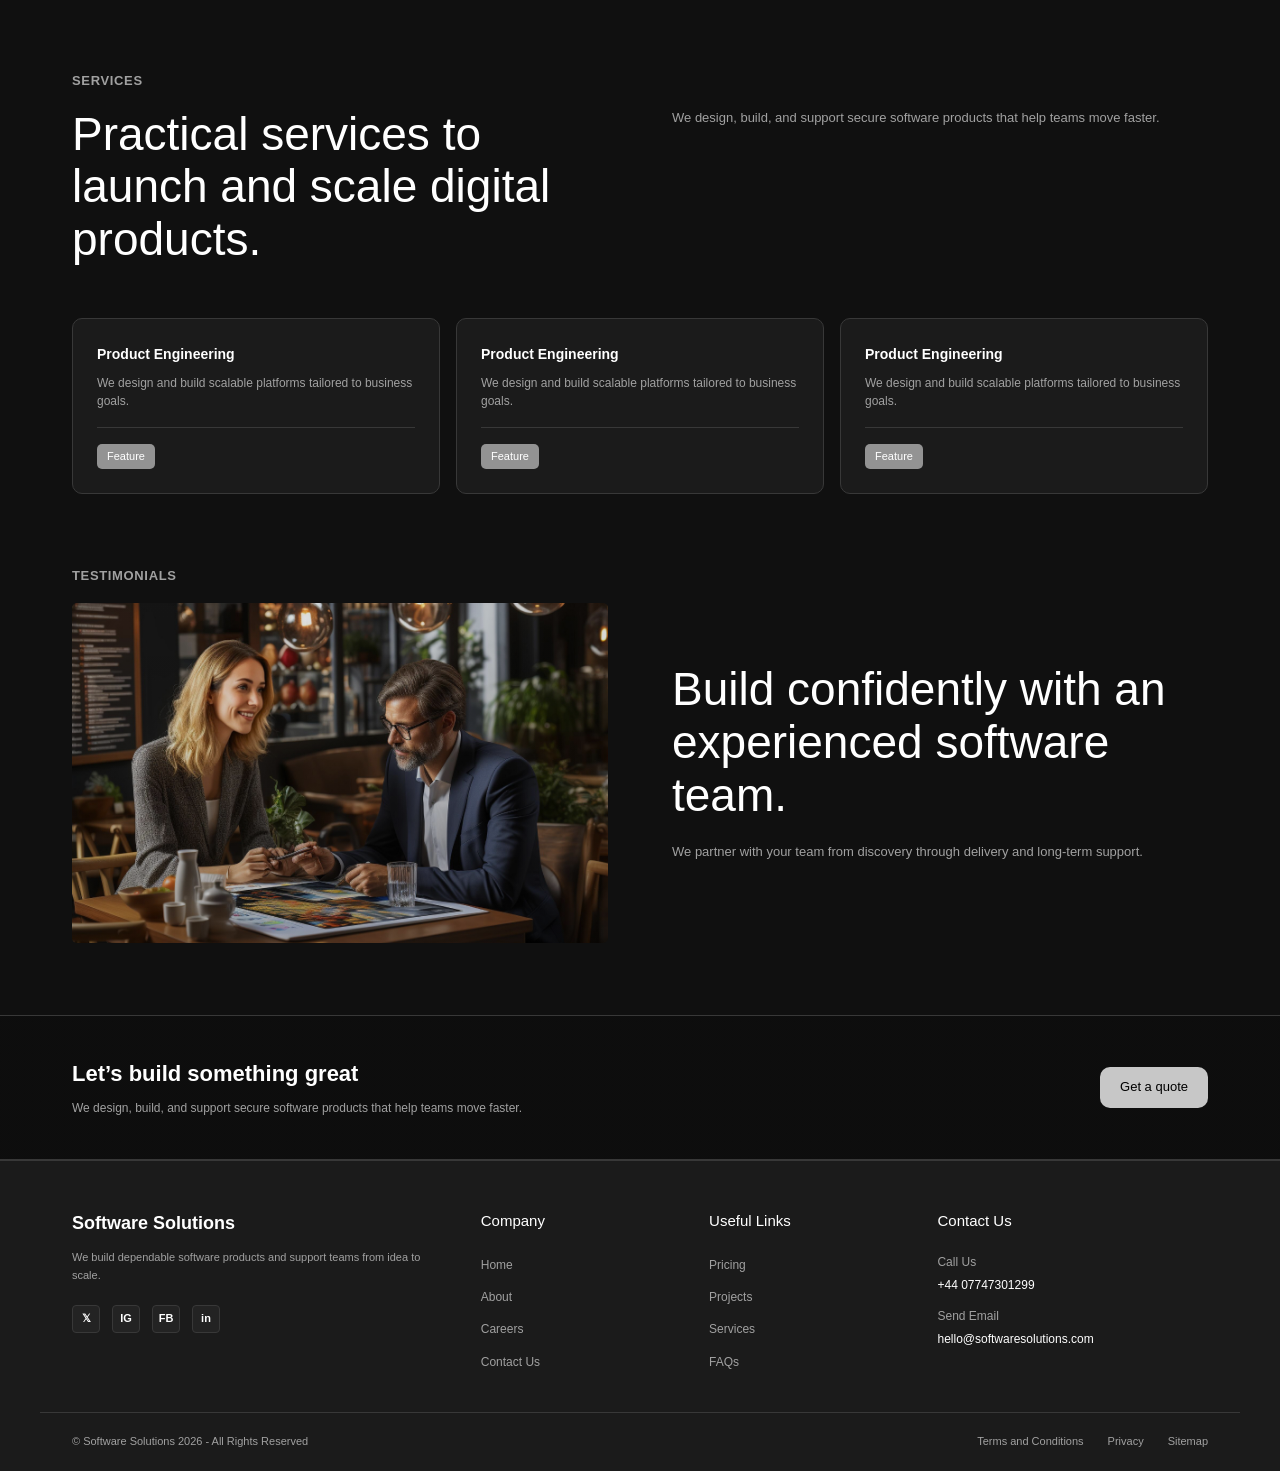
==== commit 2df98550: "Merge branch 'main' into codex/find-image-folder-2yniv2" ====
--- a/about-us.html
+++ b/about-us.html
@@ -2,7 +2,7 @@
 <html lang="en">
 <head><meta charset="UTF-8"/><meta name="viewport" content="width=device-width,initial-scale=1"/><title>Software Solutions - About Us</title><link rel="stylesheet" href="css/global.css"/><link rel="stylesheet" href="css/about-us.css"/></head>
 <body>
-<nav class="navbar"><div class="nav-container"><a href="index.html" class="nav-logo">Software Solutions</a><ul class="menu-items"><li><a href="about-us.html" class="active-page">About Us</a></li><li><a href="services.html">Services</a></li><li><a href="projects.html">Projects</a></li><li><a href="careers.html">Careers</a></li><li><a href="contact.html">Contact Us</a></li><li><a href="faqs.html">FAQs</a></li></ul><a href="contact.html" class="btn btn-secondary">Get a quote</a></div></nav>
+<nav class="navbar"><div class="nav-container"><a href="index.html" class="nav-logo">Software Solutions</a><ul class="menu-items"><li><a href="about.html" class="active-page">About Us</a></li><li><a href="services.html">Services</a></li><li><a href="projects.html">Projects</a></li><li><a href="careers.html">Careers</a></li><li><a href="contact.html">Contact Us</a></li><li><a href="faqs.html">FAQs</a></li></ul><a href="contact.html" class="btn btn-secondary">Get a quote</a></div></nav>
 
 <div class="page-hero"><div class="page-hero-bg"></div><div class="page-hero-content"><h1>About Us</h1><p>Custom software services for modern businesses</p></div></div>
 
@@ -11,13 +11,13 @@
     <div class="two-col u-align-center">
       <div>
         <span class="section-label">About Us</span>
-        <h2 class="section-heading">We help organizations ship software with confidence.</h2>
+        <h2 class="section-heading">Custom software services for modern businesses.</h2>
         <p class="section-desc">We partner with your team from discovery through delivery and long-term support.</p>
         <ul class="bullet-list u-mb-24">
-          <li>Cross-functional team across strategy, design, and engineering.</li>
-          <li>Transparent milestones with weekly check-ins and demos.</li>
-          <li>Strong focus on security, reliability, and performance.</li>
-          <li>Post-launch support that keeps improving your product.</li>
+          <li>Build confidently with an experienced software team.</li>
+          <li>Build confidently with an experienced software team.</li>
+          <li>Build confidently with an experienced software team.</li>
+          <li>Build confidently with an experienced software team.</li>
         </ul>
         <a href="contact.html" class="btn btn-primary">Contact Us</a>
       </div>
@@ -29,10 +29,10 @@
 <section class="section u-pt-0">
   <div class="container">
     <div class="two-col u-align-center">
-      <div><div class="placeholder-img large img-about-mission"></div></div>
+      <div><div class="placeholder-img large"></div></div>
       <div>
         <span class="section-label">Our Mission</span>
-        <h2 class="section-heading">Build digital products with a clear strategy and execution plan.</h2>
+        <h2 class="section-heading">Build confidently with an experienced software team.</h2>
         <p class="section-desc">We partner with your team from discovery through delivery and long-term support.</p>
       </div>
     </div>
@@ -44,7 +44,7 @@
     <span class="section-label">Our Approach</span>
     <div class="two-col u-mt-16 u-align-center">
       <div>
-        <h2 class="section-heading">Our mission is to turn complex ideas into dependable software solutions.</h2>
+        <h2 class="section-heading">Build confidently with an experienced software team.</h2>
         <p class="section-desc">We build practical digital solutions focused on reliability and outcomes..</p>
       </div>
       <div><div class="placeholder-img large img-about-approach"></div></div>
@@ -60,9 +60,9 @@
       <div><p class="section-desc">We design, build, and support secure software products that help teams move faster.</p></div>
     </div>
     <div class="cards-grid">
-      <div class="card"><div class="card-top"><h4>Platform Engineering</h4><p>Scalable web platforms and APIs designed for growth.</p></div><div class="card-divider"></div><div class="card-bottom"><span class="badge">Engineering</span></div></div>
-      <div class="card"><div class="card-top"><h4>UX & Product Design</h4><p>Research-backed design systems that improve conversion.</p></div><div class="card-divider"></div><div class="card-bottom"><span class="badge">Design</span></div></div>
-      <div class="card"><div class="card-top"><h4>Growth & Optimization</h4><p>Analytics-driven experimentation to improve retention.</p></div><div class="card-divider"></div><div class="card-bottom"><span class="badge">Growth</span></div></div>
+      <div class="card"><div class="card-top"><h4>Product Engineering</h4><p>We design and build scalable platforms tailored to business goals.</p></div><div class="card-divider"></div><div class="card-bottom"><span class="badge">Feature</span></div></div>
+      <div class="card"><div class="card-top"><h4>Product Engineering</h4><p>We design and build scalable platforms tailored to business goals.</p></div><div class="card-divider"></div><div class="card-bottom"><span class="badge">Feature</span></div></div>
+      <div class="card"><div class="card-top"><h4>Product Engineering</h4><p>We design and build scalable platforms tailored to business goals.</p></div><div class="card-divider"></div><div class="card-bottom"><span class="badge">Feature</span></div></div>
     </div>
   </div>
 </section>
@@ -71,9 +71,9 @@
   <div class="container">
     <span class="section-label">Testimonials</span>
     <div class="two-col u-mt-16 u-align-center">
-      <div><div class="placeholder-img large img-about-testimonial"></div></div>
+      <div><div class="placeholder-img large"></div></div>
       <div>
-        <h2 class="section-heading">Clients trust us for transparent delivery and measurable outcomes.</h2>
+        <h2 class="section-heading">Build confidently with an experienced software team.</h2>
         <p class="section-desc">We partner with your team from discovery through delivery and long-term support.</p>
       </div>
     </div>
@@ -85,7 +85,7 @@
 <footer class="footer">
   <div class="footer-container">
     <div class="footer-agency"><div class="footer-logo">Software Solutions</div><p>We build dependable software products and support teams from idea to scale.</p><div class="social-links"><a href="#" class="social-media-icons">𝕏</a><a href="#" class="social-media-icons">IG</a><a href="#" class="social-media-icons">FB</a><a href="#" class="social-media-icons">in</a></div></div>
-    <div class="footer-col"><h5>Company</h5><ul><li><a href="index.html">Home</a></li><li><a href="about-us.html">About</a></li><li><a href="careers.html">Careers</a></li><li><a href="contact.html">Contact Us</a></li></ul></div>
+    <div class="footer-col"><h5>Company</h5><ul><li><a href="index.html">Home</a></li><li><a href="about.html">About</a></li><li><a href="careers.html">Careers</a></li><li><a href="contact.html">Contact Us</a></li></ul></div>
     <div class="footer-col"><h5>Useful Links</h5><ul><li><a href="#">Pricing</a></li><li><a href="projects.html">Projects</a></li><li><a href="services.html">Services</a></li><li><a href="faqs.html">FAQs</a></li></ul></div>
     <div class="footer-col"><h5>Contact Us</h5><p class="footer-contact-label">Call Us</p><p>+44 07747301299</p><p class="footer-contact-label u-mt-12">Send Email</p><p>hello@softwaresolutions.com</p></div>
   </div>
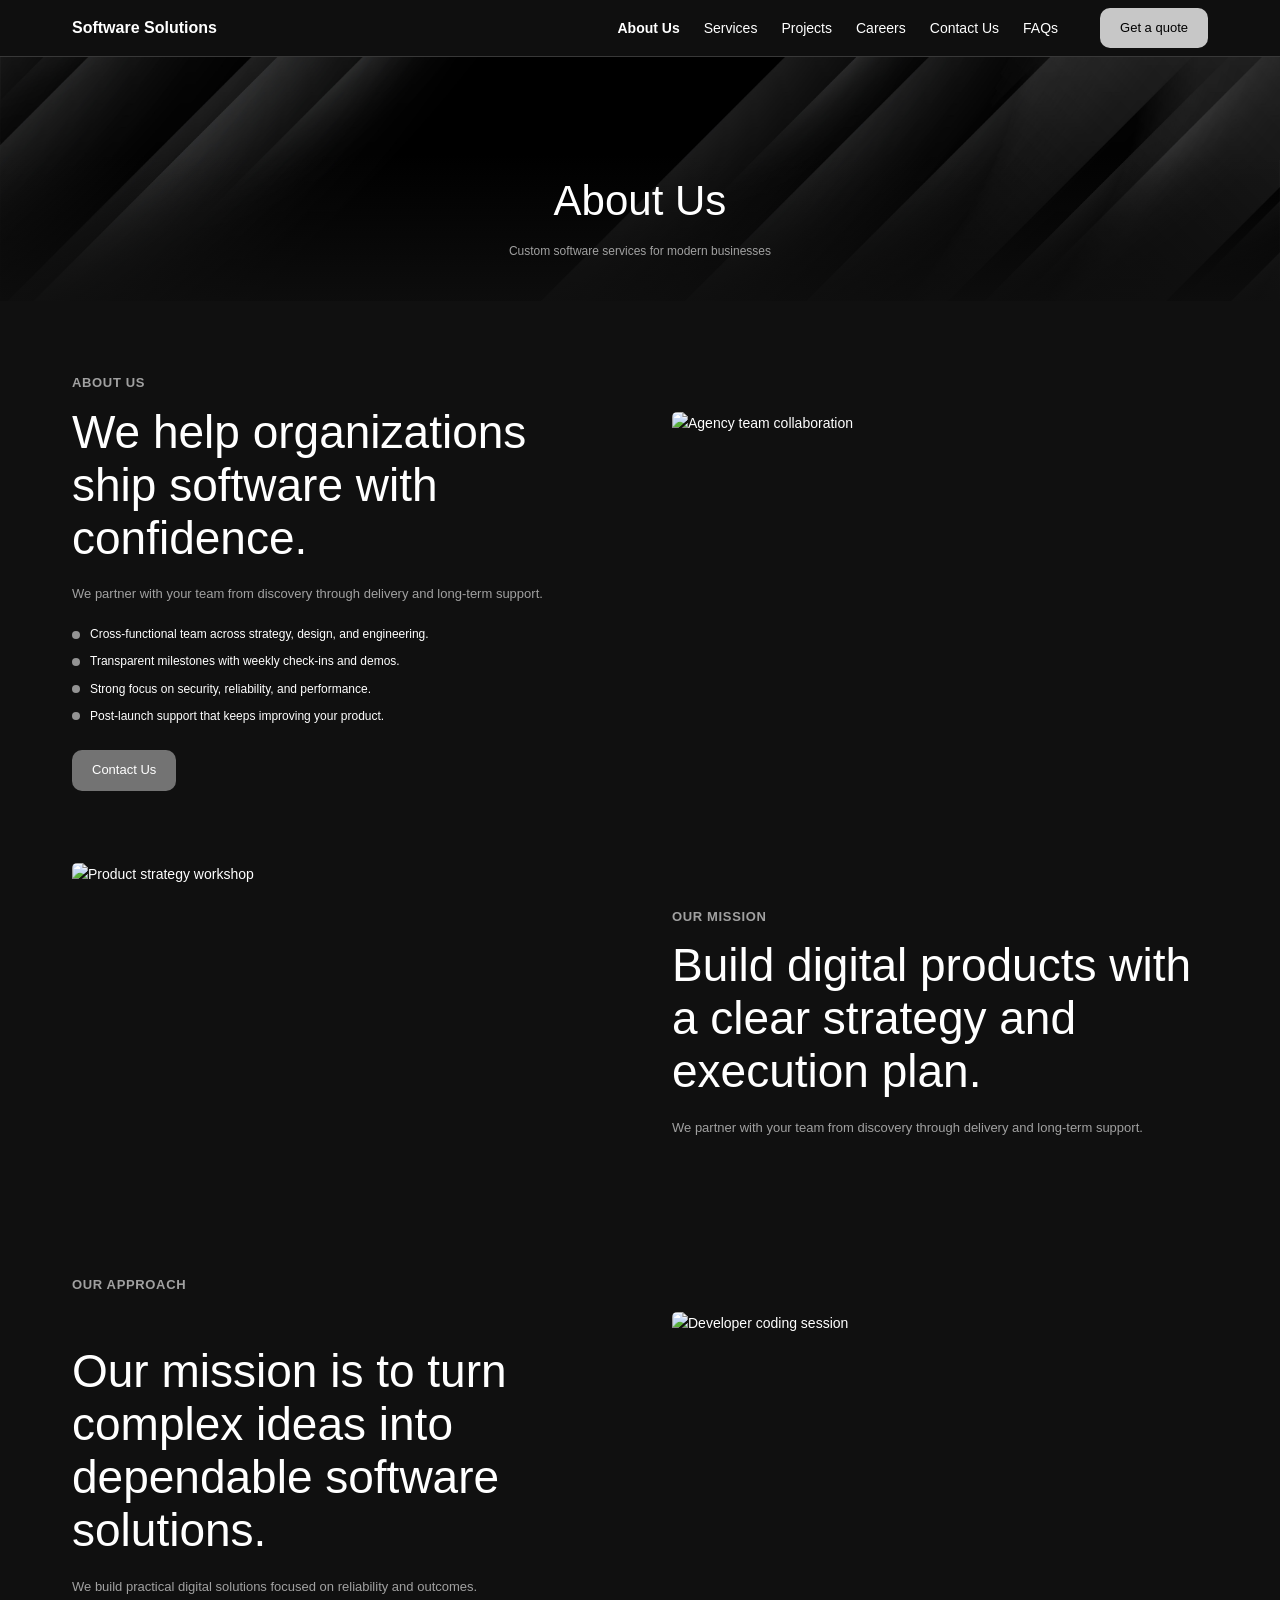
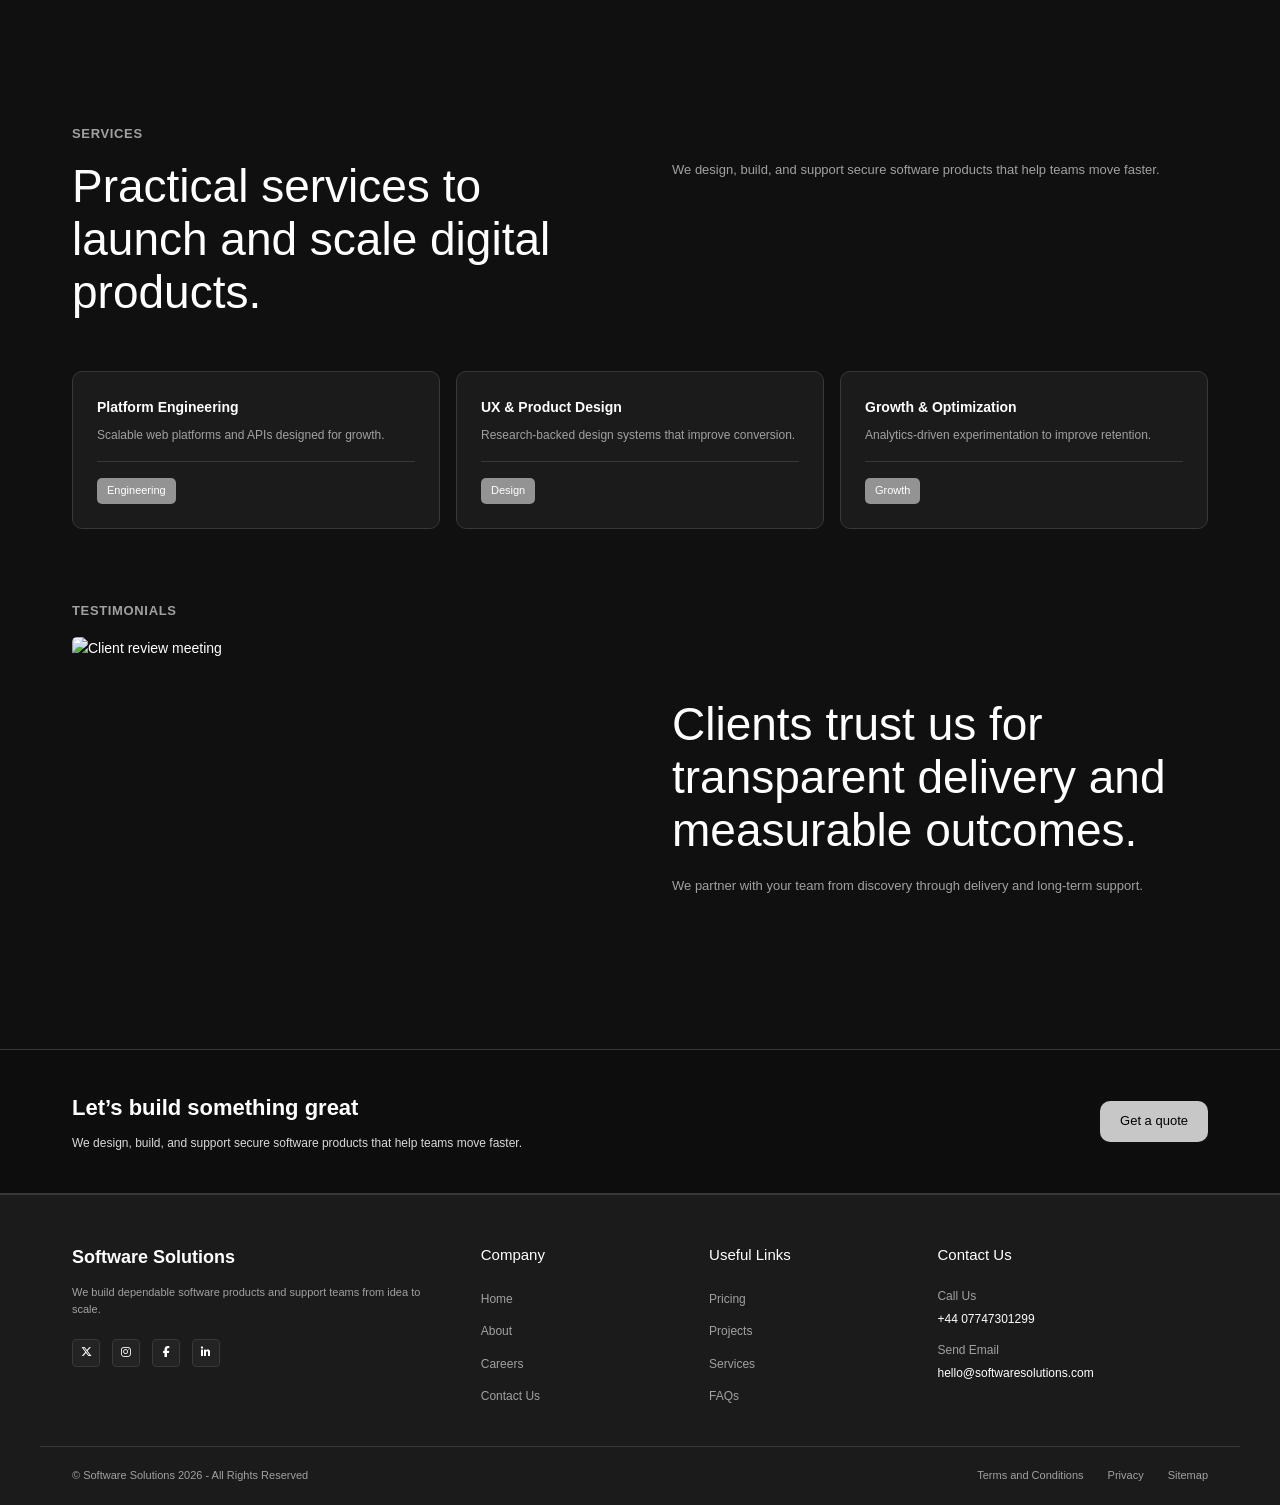
==== commit a3df22a9: "Replace placeholders with real images and enrich site content" ====
--- a/about-us.html
+++ b/about-us.html
@@ -1,8 +1,9 @@
 <!DOCTYPE html>
 <html lang="en">
-<head><meta charset="UTF-8"/><meta name="viewport" content="width=device-width,initial-scale=1"/><title>Software Solutions - About Us</title><link rel="stylesheet" href="css/global.css"/><link rel="stylesheet" href="css/about-us.css"/></head>
+<head><meta charset="UTF-8"/><meta name="viewport" content="width=device-width,initial-scale=1"/><title>Software Solutions - About Us</title><link rel="stylesheet" href="css/global.css"/><link rel="stylesheet" href="css/about-us.css"/>  <link rel="stylesheet" href="https://cdnjs.cloudflare.com/ajax/libs/font-awesome/6.5.2/css/all.min.css" integrity="sha512-SnH5WK+bZxgPHs44uWix+LLJAJ9/2PkPKZ5QiAj6Ta86w+fsb2TkR4j8blC7R8g6+S9Yl+6YQ6D2fI5lP6w2wA==" crossorigin="anonymous" referrerpolicy="no-referrer" />
+</head>
 <body>
-<nav class="navbar"><div class="nav-container"><a href="index.html" class="nav-logo">Software Solutions</a><ul class="menu-items"><li><a href="about.html" class="active-page">About Us</a></li><li><a href="services.html">Services</a></li><li><a href="projects.html">Projects</a></li><li><a href="careers.html">Careers</a></li><li><a href="contact.html">Contact Us</a></li><li><a href="faqs.html">FAQs</a></li></ul><a href="contact.html" class="btn btn-secondary">Get a quote</a></div></nav>
+<nav class="navbar"><div class="nav-container"><a href="index.html" class="nav-logo">Software Solutions</a><ul class="menu-items"><li><a href="about-us.html" class="active-page">About Us</a></li><li><a href="services.html">Services</a></li><li><a href="projects.html">Projects</a></li><li><a href="careers.html">Careers</a></li><li><a href="contact.html">Contact Us</a></li><li><a href="faqs.html">FAQs</a></li></ul><a href="contact.html" class="btn btn-secondary">Get a quote</a></div></nav>
 
 <div class="page-hero"><div class="page-hero-bg"></div><div class="page-hero-content"><h1>About Us</h1><p>Custom software services for modern businesses</p></div></div>
 
@@ -11,17 +12,17 @@
     <div class="two-col u-align-center">
       <div>
         <span class="section-label">About Us</span>
-        <h2 class="section-heading">Custom software services for modern businesses.</h2>
+        <h2 class="section-heading">We help organizations ship software with confidence.</h2>
         <p class="section-desc">We partner with your team from discovery through delivery and long-term support.</p>
         <ul class="bullet-list u-mb-24">
-          <li>Build confidently with an experienced software team.</li>
-          <li>Build confidently with an experienced software team.</li>
-          <li>Build confidently with an experienced software team.</li>
-          <li>Build confidently with an experienced software team.</li>
+          <li>Cross-functional team across strategy, design, and engineering.</li>
+          <li>Transparent milestones with weekly check-ins and demos.</li>
+          <li>Strong focus on security, reliability, and performance.</li>
+          <li>Post-launch support that keeps improving your product.</li>
         </ul>
         <a href="contact.html" class="btn btn-primary">Contact Us</a>
       </div>
-      <div><div class="placeholder-img large img-about-team"></div></div>
+      <div><img class="content-image large" src="https://images.unsplash.com/photo-1522071820081-009f0129c71c?auto=format&fit=crop&w=1200&q=80" alt="Agency team collaboration" /></div>
     </div>
   </div>
 </section>
@@ -29,10 +30,10 @@
 <section class="section u-pt-0">
   <div class="container">
     <div class="two-col u-align-center">
-      <div><div class="placeholder-img large"></div></div>
+      <div><img class="content-image large" src="https://images.unsplash.com/photo-1552664730-d307ca884978?auto=format&fit=crop&w=1200&q=80" alt="Product strategy workshop" /></div>
       <div>
         <span class="section-label">Our Mission</span>
-        <h2 class="section-heading">Build confidently with an experienced software team.</h2>
+        <h2 class="section-heading">Build digital products with a clear strategy and execution plan.</h2>
         <p class="section-desc">We partner with your team from discovery through delivery and long-term support.</p>
       </div>
     </div>
@@ -44,10 +45,10 @@
     <span class="section-label">Our Approach</span>
     <div class="two-col u-mt-16 u-align-center">
       <div>
-        <h2 class="section-heading">Build confidently with an experienced software team.</h2>
-        <p class="section-desc">We build practical digital solutions focused on reliability and outcomes..</p>
+        <h2 class="section-heading">Our mission is to turn complex ideas into dependable software solutions.</h2>
+        <p class="section-desc">We build practical digital solutions focused on reliability and outcomes.</p>
       </div>
-      <div><div class="placeholder-img large img-about-approach"></div></div>
+      <div><img class="content-image large" src="https://images.unsplash.com/photo-1461749280684-dccba630e2f6?auto=format&fit=crop&w=1200&q=80" alt="Developer coding session" /></div>
     </div>
   </div>
 </section>
@@ -60,9 +61,9 @@
       <div><p class="section-desc">We design, build, and support secure software products that help teams move faster.</p></div>
     </div>
     <div class="cards-grid">
-      <div class="card"><div class="card-top"><h4>Product Engineering</h4><p>We design and build scalable platforms tailored to business goals.</p></div><div class="card-divider"></div><div class="card-bottom"><span class="badge">Feature</span></div></div>
-      <div class="card"><div class="card-top"><h4>Product Engineering</h4><p>We design and build scalable platforms tailored to business goals.</p></div><div class="card-divider"></div><div class="card-bottom"><span class="badge">Feature</span></div></div>
-      <div class="card"><div class="card-top"><h4>Product Engineering</h4><p>We design and build scalable platforms tailored to business goals.</p></div><div class="card-divider"></div><div class="card-bottom"><span class="badge">Feature</span></div></div>
+      <div class="card"><div class="card-top"><h4>Platform Engineering</h4><p>Scalable web platforms and APIs designed for growth.</p></div><div class="card-divider"></div><div class="card-bottom"><span class="badge">Engineering</span></div></div>
+      <div class="card"><div class="card-top"><h4>UX & Product Design</h4><p>Research-backed design systems that improve conversion.</p></div><div class="card-divider"></div><div class="card-bottom"><span class="badge">Design</span></div></div>
+      <div class="card"><div class="card-top"><h4>Growth & Optimization</h4><p>Analytics-driven experimentation to improve retention.</p></div><div class="card-divider"></div><div class="card-bottom"><span class="badge">Growth</span></div></div>
     </div>
   </div>
 </section>
@@ -71,9 +72,9 @@
   <div class="container">
     <span class="section-label">Testimonials</span>
     <div class="two-col u-mt-16 u-align-center">
-      <div><div class="placeholder-img large"></div></div>
+      <div><img class="content-image large" src="https://images.unsplash.com/photo-1483058712412-4245e9b90334?auto=format&fit=crop&w=1200&q=80" alt="Client review meeting" /></div>
       <div>
-        <h2 class="section-heading">Build confidently with an experienced software team.</h2>
+        <h2 class="section-heading">Clients trust us for transparent delivery and measurable outcomes.</h2>
         <p class="section-desc">We partner with your team from discovery through delivery and long-term support.</p>
       </div>
     </div>
@@ -84,8 +85,8 @@
 
 <footer class="footer">
   <div class="footer-container">
-    <div class="footer-agency"><div class="footer-logo">Software Solutions</div><p>We build dependable software products and support teams from idea to scale.</p><div class="social-links"><a href="#" class="social-media-icons">𝕏</a><a href="#" class="social-media-icons">IG</a><a href="#" class="social-media-icons">FB</a><a href="#" class="social-media-icons">in</a></div></div>
-    <div class="footer-col"><h5>Company</h5><ul><li><a href="index.html">Home</a></li><li><a href="about.html">About</a></li><li><a href="careers.html">Careers</a></li><li><a href="contact.html">Contact Us</a></li></ul></div>
+    <div class="footer-agency"><div class="footer-logo">Software Solutions</div><p>We build dependable software products and support teams from idea to scale.</p><div class="social-links"><a href="#" class="social-media-icons"><i class="fa-brands fa-x-twitter"></i></a><a href="#" class="social-media-icons"><i class="fa-brands fa-instagram"></i></a><a href="#" class="social-media-icons"><i class="fa-brands fa-facebook-f"></i></a><a href="#" class="social-media-icons"><i class="fa-brands fa-linkedin-in"></i></a></div></div>
+    <div class="footer-col"><h5>Company</h5><ul><li><a href="index.html">Home</a></li><li><a href="about-us.html">About</a></li><li><a href="careers.html">Careers</a></li><li><a href="contact.html">Contact Us</a></li></ul></div>
     <div class="footer-col"><h5>Useful Links</h5><ul><li><a href="#">Pricing</a></li><li><a href="projects.html">Projects</a></li><li><a href="services.html">Services</a></li><li><a href="faqs.html">FAQs</a></li></ul></div>
     <div class="footer-col"><h5>Contact Us</h5><p class="footer-contact-label">Call Us</p><p>+44 07747301299</p><p class="footer-contact-label u-mt-12">Send Email</p><p>hello@softwaresolutions.com</p></div>
   </div>
--- a/css/global.css
+++ b/css/global.css
@@ -231,67 +231,31 @@
   font-size: 11px;
 }
 
-.placeholder-img {
-  background: #c7c7c7 url('../images/placeholder.jpg') center/cover no-repeat;
+.content-image {
+  width: 100%;
   border-radius: var(--radius-sm);
-  position: relative;
-  overflow: hidden;
-}
-
-.placeholder-img::after {
-  content: '';
-  position: absolute;
-  inset: 0;
-  background: linear-gradient(to top, rgba(0, 0, 0, 0.28), rgba(0, 0, 0, 0.12));
-}
-
-.placeholder-img.large {
-  width: 100%;
+  object-fit: cover;
+  display: block;
+}
+
+.content-image.large {
   height: 340px;
 }
 
-.placeholder-img.medium {
-  width: 100%;
+.content-image.medium {
   height: 200px;
 }
 
-.placeholder-img.small {
-  width: 100%;
+.content-image.small {
   height: 150px;
 }
 
-.placeholder-img.hero-ph {
-  width: 100%;
+.content-image.hero-ph {
   height: 244px;
 }
 
 
 
-/* Image presets (remote placeholders to be replaced with local assets later) */
-.img-home-why { background-image: url('https://images.unsplash.com/photo-1519389950473-47ba0277781c?auto=format&fit=crop&w=1200&q=80'); }
-.img-about-team { background-image: url('https://images.unsplash.com/photo-1522071820081-009f0129c71c?auto=format&fit=crop&w=1200&q=80'); }
-.img-about-mission { background-image: url('https://images.unsplash.com/photo-1552664730-d307ca884978?auto=format&fit=crop&w=1200&q=80'); }
-.img-about-approach { background-image: url('https://images.unsplash.com/photo-1461749280684-dccba630e2f6?auto=format&fit=crop&w=1200&q=80'); }
-.img-about-testimonial { background-image: url('https://images.unsplash.com/photo-1483058712412-4245e9b90334?auto=format&fit=crop&w=1200&q=80'); }
-.img-service-discovery { background-image: url('https://images.unsplash.com/photo-1454165804606-c3d57bc86b40?auto=format&fit=crop&w=900&q=80'); }
-.img-service-design { background-image: url('https://images.unsplash.com/photo-1498050108023-c5249f4df085?auto=format&fit=crop&w=900&q=80'); }
-.img-service-dev { background-image: url('https://images.unsplash.com/photo-1518770660439-4636190af475?auto=format&fit=crop&w=900&q=80'); }
-.img-service-support { background-image: url('https://images.unsplash.com/photo-1531482615713-2afd69097998?auto=format&fit=crop&w=900&q=80'); }
-.img-service-faq { background-image: url('https://images.unsplash.com/photo-1516321318423-f06f85e504b3?auto=format&fit=crop&w=1200&q=80'); }
-.img-project-health { background-image: url('https://images.unsplash.com/photo-1576091160550-2173dba999ef?auto=format&fit=crop&w=1200&q=80'); }
-.img-project-retail { background-image: url('https://images.unsplash.com/photo-1556742049-0cfed4f6a45d?auto=format&fit=crop&w=1200&q=80'); }
-.img-project-finance { background-image: url('https://images.unsplash.com/photo-1554224155-6726b3ff858f?auto=format&fit=crop&w=1200&q=80'); }
-.img-project-1 { background-image: url('https://images.unsplash.com/photo-1517694712202-14dd9538aa97?auto=format&fit=crop&w=1200&q=80'); }
-.img-project-2 { background-image: url('https://images.unsplash.com/photo-1521737604893-d14cc237f11d?auto=format&fit=crop&w=1200&q=80'); }
-.img-project-3 { background-image: url('https://images.unsplash.com/photo-1526498460520-4c246339dccb?auto=format&fit=crop&w=1200&q=80'); }
-.img-project-4 { background-image: url('https://images.unsplash.com/photo-1581092921461-39b1d08a9b2b?auto=format&fit=crop&w=1200&q=80'); }
-.img-project-5 { background-image: url('https://images.unsplash.com/photo-1551434678-e076c223a692?auto=format&fit=crop&w=1200&q=80'); }
-.img-project-6 { background-image: url('https://images.unsplash.com/photo-1517248135467-4c7edcad34c4?auto=format&fit=crop&w=1200&q=80'); }
-.img-project-7 { background-image: url('https://images.unsplash.com/photo-1532619187608-e5375cab36aa?auto=format&fit=crop&w=1200&q=80'); }
-.img-project-8 { background-image: url('https://images.unsplash.com/photo-1516116216624-53e697fedbea?auto=format&fit=crop&w=1200&q=80'); }
-.img-project-9 { background-image: url('https://images.unsplash.com/photo-1526374965328-7f61d4dc18c5?auto=format&fit=crop&w=1200&q=80'); }
-.img-careers-hero { background-image: url('https://images.unsplash.com/photo-1497215728101-856f4ea42174?auto=format&fit=crop&w=1200&q=80'); }
-.img-careers-process { background-image: url('https://images.unsplash.com/photo-1522202176988-66273c2fd55f?auto=format&fit=crop&w=1200&q=80'); }
 
 .bullet-list {
   display: flex;
@@ -375,8 +339,9 @@
 .project-card .project-image {
   width: 100%;
   height: 280px;
-  background: #c7c7c7;
   border-radius: var(--radius);
+  object-fit: cover;
+  display: block;
 }
 
 .project-card p {
@@ -461,7 +426,7 @@
 
 .cta-inner p {
   font-size: 12px;
-  color: var(--text-muted);
+  color: #d9d9d9;
   max-width: 540px;
 }
 
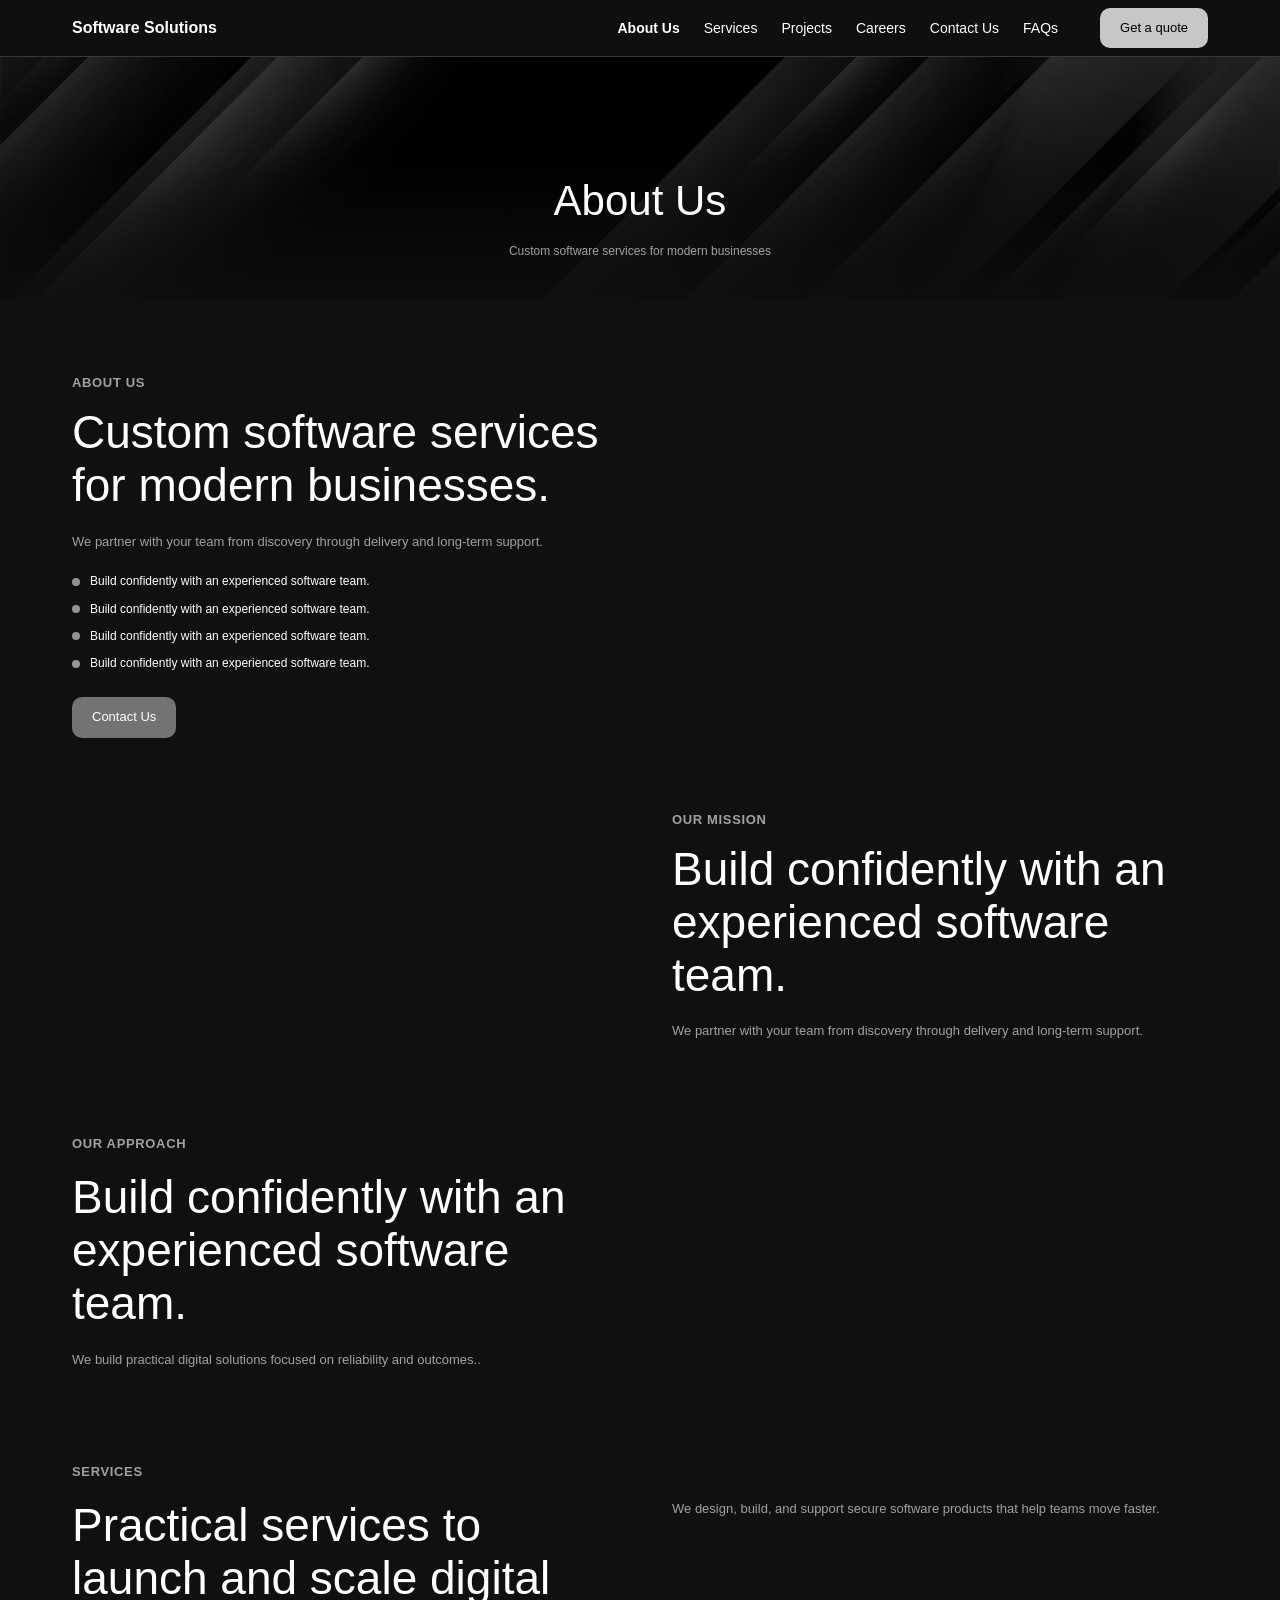
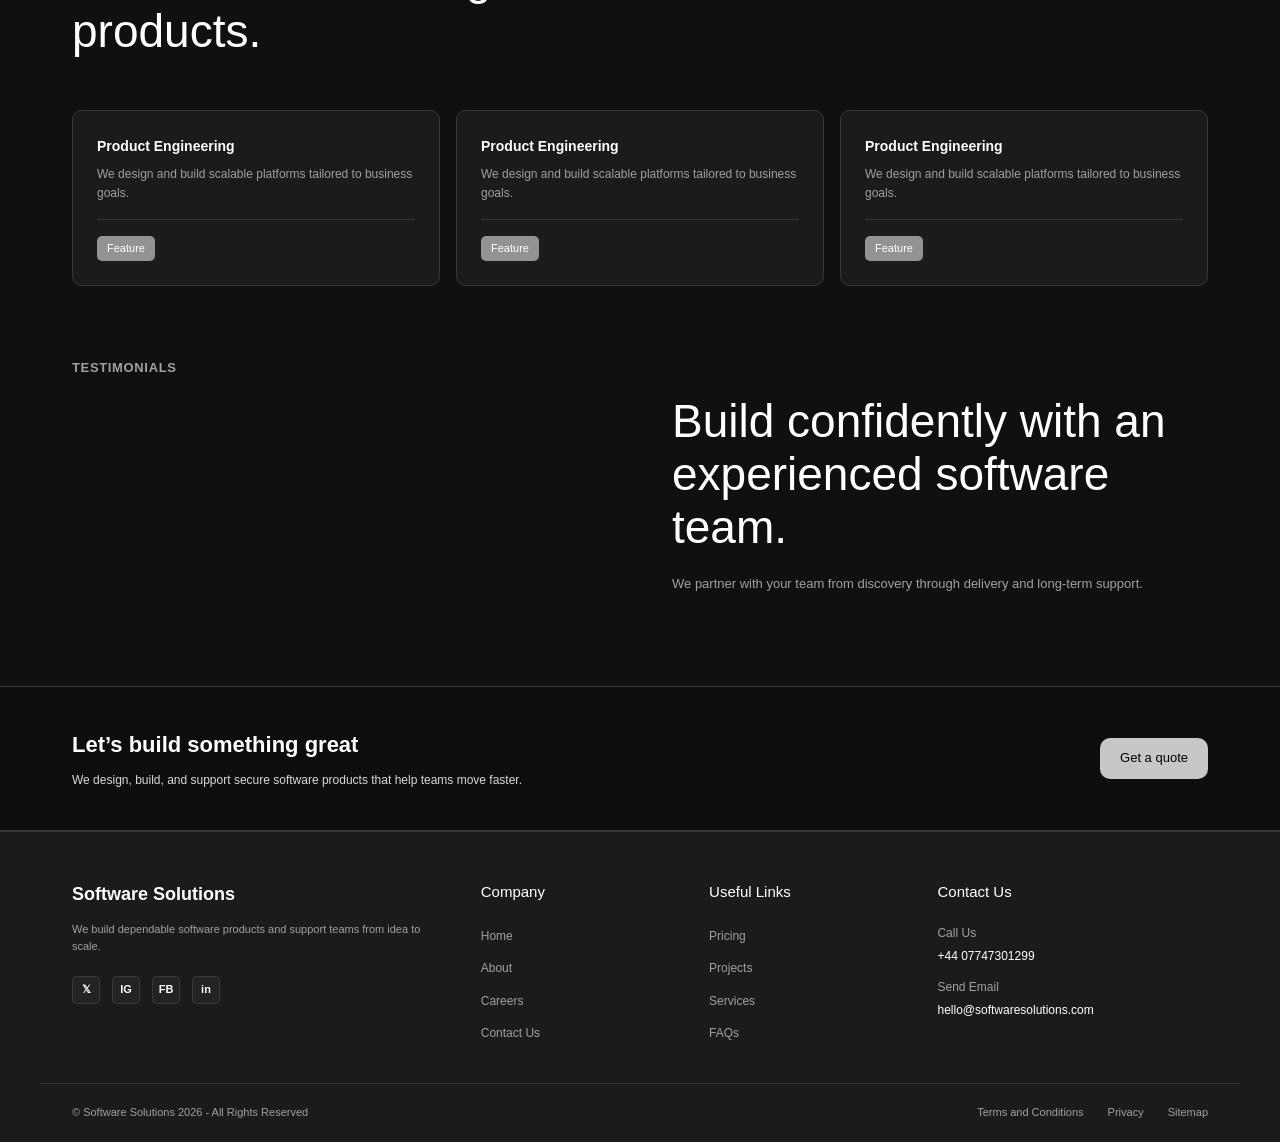
==== commit fbc16ac2: "Merge branch 'main' into codex/find-image-folder-xmzybt" ====
--- a/about-us.html
+++ b/about-us.html
@@ -3,7 +3,7 @@
 <head><meta charset="UTF-8"/><meta name="viewport" content="width=device-width,initial-scale=1"/><title>Software Solutions - About Us</title><link rel="stylesheet" href="css/global.css"/><link rel="stylesheet" href="css/about-us.css"/>  <link rel="stylesheet" href="https://cdnjs.cloudflare.com/ajax/libs/font-awesome/6.5.2/css/all.min.css" integrity="sha512-SnH5WK+bZxgPHs44uWix+LLJAJ9/2PkPKZ5QiAj6Ta86w+fsb2TkR4j8blC7R8g6+S9Yl+6YQ6D2fI5lP6w2wA==" crossorigin="anonymous" referrerpolicy="no-referrer" />
 </head>
 <body>
-<nav class="navbar"><div class="nav-container"><a href="index.html" class="nav-logo">Software Solutions</a><ul class="menu-items"><li><a href="about-us.html" class="active-page">About Us</a></li><li><a href="services.html">Services</a></li><li><a href="projects.html">Projects</a></li><li><a href="careers.html">Careers</a></li><li><a href="contact.html">Contact Us</a></li><li><a href="faqs.html">FAQs</a></li></ul><a href="contact.html" class="btn btn-secondary">Get a quote</a></div></nav>
+<nav class="navbar"><div class="nav-container"><a href="index.html" class="nav-logo">Software Solutions</a><ul class="menu-items"><li><a href="about.html" class="active-page">About Us</a></li><li><a href="services.html">Services</a></li><li><a href="projects.html">Projects</a></li><li><a href="careers.html">Careers</a></li><li><a href="contact.html">Contact Us</a></li><li><a href="faqs.html">FAQs</a></li></ul><a href="contact.html" class="btn btn-secondary">Get a quote</a></div></nav>
 
 <div class="page-hero"><div class="page-hero-bg"></div><div class="page-hero-content"><h1>About Us</h1><p>Custom software services for modern businesses</p></div></div>
 
@@ -12,17 +12,17 @@
     <div class="two-col u-align-center">
       <div>
         <span class="section-label">About Us</span>
-        <h2 class="section-heading">We help organizations ship software with confidence.</h2>
+        <h2 class="section-heading">Custom software services for modern businesses.</h2>
         <p class="section-desc">We partner with your team from discovery through delivery and long-term support.</p>
         <ul class="bullet-list u-mb-24">
-          <li>Cross-functional team across strategy, design, and engineering.</li>
-          <li>Transparent milestones with weekly check-ins and demos.</li>
-          <li>Strong focus on security, reliability, and performance.</li>
-          <li>Post-launch support that keeps improving your product.</li>
+          <li>Build confidently with an experienced software team.</li>
+          <li>Build confidently with an experienced software team.</li>
+          <li>Build confidently with an experienced software team.</li>
+          <li>Build confidently with an experienced software team.</li>
         </ul>
         <a href="contact.html" class="btn btn-primary">Contact Us</a>
       </div>
-      <div><img class="content-image large" src="https://images.unsplash.com/photo-1522071820081-009f0129c71c?auto=format&fit=crop&w=1200&q=80" alt="Agency team collaboration" /></div>
+      <div><div class="placeholder-img large img-about-team"></div></div>
     </div>
   </div>
 </section>
@@ -30,10 +30,10 @@
 <section class="section u-pt-0">
   <div class="container">
     <div class="two-col u-align-center">
-      <div><img class="content-image large" src="https://images.unsplash.com/photo-1552664730-d307ca884978?auto=format&fit=crop&w=1200&q=80" alt="Product strategy workshop" /></div>
+      <div><div class="placeholder-img large"></div></div>
       <div>
         <span class="section-label">Our Mission</span>
-        <h2 class="section-heading">Build digital products with a clear strategy and execution plan.</h2>
+        <h2 class="section-heading">Build confidently with an experienced software team.</h2>
         <p class="section-desc">We partner with your team from discovery through delivery and long-term support.</p>
       </div>
     </div>
@@ -45,10 +45,10 @@
     <span class="section-label">Our Approach</span>
     <div class="two-col u-mt-16 u-align-center">
       <div>
-        <h2 class="section-heading">Our mission is to turn complex ideas into dependable software solutions.</h2>
-        <p class="section-desc">We build practical digital solutions focused on reliability and outcomes.</p>
+        <h2 class="section-heading">Build confidently with an experienced software team.</h2>
+        <p class="section-desc">We build practical digital solutions focused on reliability and outcomes..</p>
       </div>
-      <div><img class="content-image large" src="https://images.unsplash.com/photo-1461749280684-dccba630e2f6?auto=format&fit=crop&w=1200&q=80" alt="Developer coding session" /></div>
+      <div><div class="placeholder-img large img-about-approach"></div></div>
     </div>
   </div>
 </section>
@@ -61,9 +61,9 @@
       <div><p class="section-desc">We design, build, and support secure software products that help teams move faster.</p></div>
     </div>
     <div class="cards-grid">
-      <div class="card"><div class="card-top"><h4>Platform Engineering</h4><p>Scalable web platforms and APIs designed for growth.</p></div><div class="card-divider"></div><div class="card-bottom"><span class="badge">Engineering</span></div></div>
-      <div class="card"><div class="card-top"><h4>UX & Product Design</h4><p>Research-backed design systems that improve conversion.</p></div><div class="card-divider"></div><div class="card-bottom"><span class="badge">Design</span></div></div>
-      <div class="card"><div class="card-top"><h4>Growth & Optimization</h4><p>Analytics-driven experimentation to improve retention.</p></div><div class="card-divider"></div><div class="card-bottom"><span class="badge">Growth</span></div></div>
+      <div class="card"><div class="card-top"><h4>Product Engineering</h4><p>We design and build scalable platforms tailored to business goals.</p></div><div class="card-divider"></div><div class="card-bottom"><span class="badge">Feature</span></div></div>
+      <div class="card"><div class="card-top"><h4>Product Engineering</h4><p>We design and build scalable platforms tailored to business goals.</p></div><div class="card-divider"></div><div class="card-bottom"><span class="badge">Feature</span></div></div>
+      <div class="card"><div class="card-top"><h4>Product Engineering</h4><p>We design and build scalable platforms tailored to business goals.</p></div><div class="card-divider"></div><div class="card-bottom"><span class="badge">Feature</span></div></div>
     </div>
   </div>
 </section>
@@ -72,9 +72,9 @@
   <div class="container">
     <span class="section-label">Testimonials</span>
     <div class="two-col u-mt-16 u-align-center">
-      <div><img class="content-image large" src="https://images.unsplash.com/photo-1483058712412-4245e9b90334?auto=format&fit=crop&w=1200&q=80" alt="Client review meeting" /></div>
+      <div><div class="placeholder-img large"></div></div>
       <div>
-        <h2 class="section-heading">Clients trust us for transparent delivery and measurable outcomes.</h2>
+        <h2 class="section-heading">Build confidently with an experienced software team.</h2>
         <p class="section-desc">We partner with your team from discovery through delivery and long-term support.</p>
       </div>
     </div>
@@ -85,8 +85,8 @@
 
 <footer class="footer">
   <div class="footer-container">
-    <div class="footer-agency"><div class="footer-logo">Software Solutions</div><p>We build dependable software products and support teams from idea to scale.</p><div class="social-links"><a href="#" class="social-media-icons"><i class="fa-brands fa-x-twitter"></i></a><a href="#" class="social-media-icons"><i class="fa-brands fa-instagram"></i></a><a href="#" class="social-media-icons"><i class="fa-brands fa-facebook-f"></i></a><a href="#" class="social-media-icons"><i class="fa-brands fa-linkedin-in"></i></a></div></div>
-    <div class="footer-col"><h5>Company</h5><ul><li><a href="index.html">Home</a></li><li><a href="about-us.html">About</a></li><li><a href="careers.html">Careers</a></li><li><a href="contact.html">Contact Us</a></li></ul></div>
+    <div class="footer-agency"><div class="footer-logo">Software Solutions</div><p>We build dependable software products and support teams from idea to scale.</p><div class="social-links"><a href="#" class="social-media-icons">𝕏</a><a href="#" class="social-media-icons">IG</a><a href="#" class="social-media-icons">FB</a><a href="#" class="social-media-icons">in</a></div></div>
+    <div class="footer-col"><h5>Company</h5><ul><li><a href="index.html">Home</a></li><li><a href="about.html">About</a></li><li><a href="careers.html">Careers</a></li><li><a href="contact.html">Contact Us</a></li></ul></div>
     <div class="footer-col"><h5>Useful Links</h5><ul><li><a href="#">Pricing</a></li><li><a href="projects.html">Projects</a></li><li><a href="services.html">Services</a></li><li><a href="faqs.html">FAQs</a></li></ul></div>
     <div class="footer-col"><h5>Contact Us</h5><p class="footer-contact-label">Call Us</p><p>+44 07747301299</p><p class="footer-contact-label u-mt-12">Send Email</p><p>hello@softwaresolutions.com</p></div>
   </div>
--- a/css/global.css
+++ b/css/global.css
@@ -231,11 +231,18 @@
   font-size: 11px;
 }
 
-.content-image {
-  width: 100%;
+.placeholder-img {
+  background: #c7c7c7 url('../images/placeholder.jpg') center/cover no-repeat;
   border-radius: var(--radius-sm);
-  object-fit: cover;
-  display: block;
+  position: relative;
+  overflow: hidden;
+}
+
+.placeholder-img::after {
+  content: '';
+  position: absolute;
+  inset: 0;
+  background: linear-gradient(to top, rgba(0, 0, 0, 0.28), rgba(0, 0, 0, 0.12));
 }
 
 .content-image.large {
@@ -256,6 +263,31 @@
 
 
 
+/* Image presets (remote placeholders to be replaced with local assets later) */
+.img-home-why { background-image: url('https://images.unsplash.com/photo-1519389950473-47ba0277781c?auto=format&fit=crop&w=1200&q=80'); }
+.img-about-team { background-image: url('https://images.unsplash.com/photo-1522071820081-009f0129c71c?auto=format&fit=crop&w=1200&q=80'); }
+.img-about-mission { background-image: url('https://images.unsplash.com/photo-1552664730-d307ca884978?auto=format&fit=crop&w=1200&q=80'); }
+.img-about-approach { background-image: url('https://images.unsplash.com/photo-1461749280684-dccba630e2f6?auto=format&fit=crop&w=1200&q=80'); }
+.img-about-testimonial { background-image: url('https://images.unsplash.com/photo-1483058712412-4245e9b90334?auto=format&fit=crop&w=1200&q=80'); }
+.img-service-discovery { background-image: url('https://images.unsplash.com/photo-1454165804606-c3d57bc86b40?auto=format&fit=crop&w=900&q=80'); }
+.img-service-design { background-image: url('https://images.unsplash.com/photo-1498050108023-c5249f4df085?auto=format&fit=crop&w=900&q=80'); }
+.img-service-dev { background-image: url('https://images.unsplash.com/photo-1518770660439-4636190af475?auto=format&fit=crop&w=900&q=80'); }
+.img-service-support { background-image: url('https://images.unsplash.com/photo-1531482615713-2afd69097998?auto=format&fit=crop&w=900&q=80'); }
+.img-service-faq { background-image: url('https://images.unsplash.com/photo-1516321318423-f06f85e504b3?auto=format&fit=crop&w=1200&q=80'); }
+.img-project-health { background-image: url('https://images.unsplash.com/photo-1576091160550-2173dba999ef?auto=format&fit=crop&w=1200&q=80'); }
+.img-project-retail { background-image: url('https://images.unsplash.com/photo-1556742049-0cfed4f6a45d?auto=format&fit=crop&w=1200&q=80'); }
+.img-project-finance { background-image: url('https://images.unsplash.com/photo-1554224155-6726b3ff858f?auto=format&fit=crop&w=1200&q=80'); }
+.img-project-1 { background-image: url('https://images.unsplash.com/photo-1517694712202-14dd9538aa97?auto=format&fit=crop&w=1200&q=80'); }
+.img-project-2 { background-image: url('https://images.unsplash.com/photo-1521737604893-d14cc237f11d?auto=format&fit=crop&w=1200&q=80'); }
+.img-project-3 { background-image: url('https://images.unsplash.com/photo-1526498460520-4c246339dccb?auto=format&fit=crop&w=1200&q=80'); }
+.img-project-4 { background-image: url('https://images.unsplash.com/photo-1581092921461-39b1d08a9b2b?auto=format&fit=crop&w=1200&q=80'); }
+.img-project-5 { background-image: url('https://images.unsplash.com/photo-1551434678-e076c223a692?auto=format&fit=crop&w=1200&q=80'); }
+.img-project-6 { background-image: url('https://images.unsplash.com/photo-1517248135467-4c7edcad34c4?auto=format&fit=crop&w=1200&q=80'); }
+.img-project-7 { background-image: url('https://images.unsplash.com/photo-1532619187608-e5375cab36aa?auto=format&fit=crop&w=1200&q=80'); }
+.img-project-8 { background-image: url('https://images.unsplash.com/photo-1516116216624-53e697fedbea?auto=format&fit=crop&w=1200&q=80'); }
+.img-project-9 { background-image: url('https://images.unsplash.com/photo-1526374965328-7f61d4dc18c5?auto=format&fit=crop&w=1200&q=80'); }
+.img-careers-hero { background-image: url('https://images.unsplash.com/photo-1497215728101-856f4ea42174?auto=format&fit=crop&w=1200&q=80'); }
+.img-careers-process { background-image: url('https://images.unsplash.com/photo-1522202176988-66273c2fd55f?auto=format&fit=crop&w=1200&q=80'); }
 
 .bullet-list {
   display: flex;
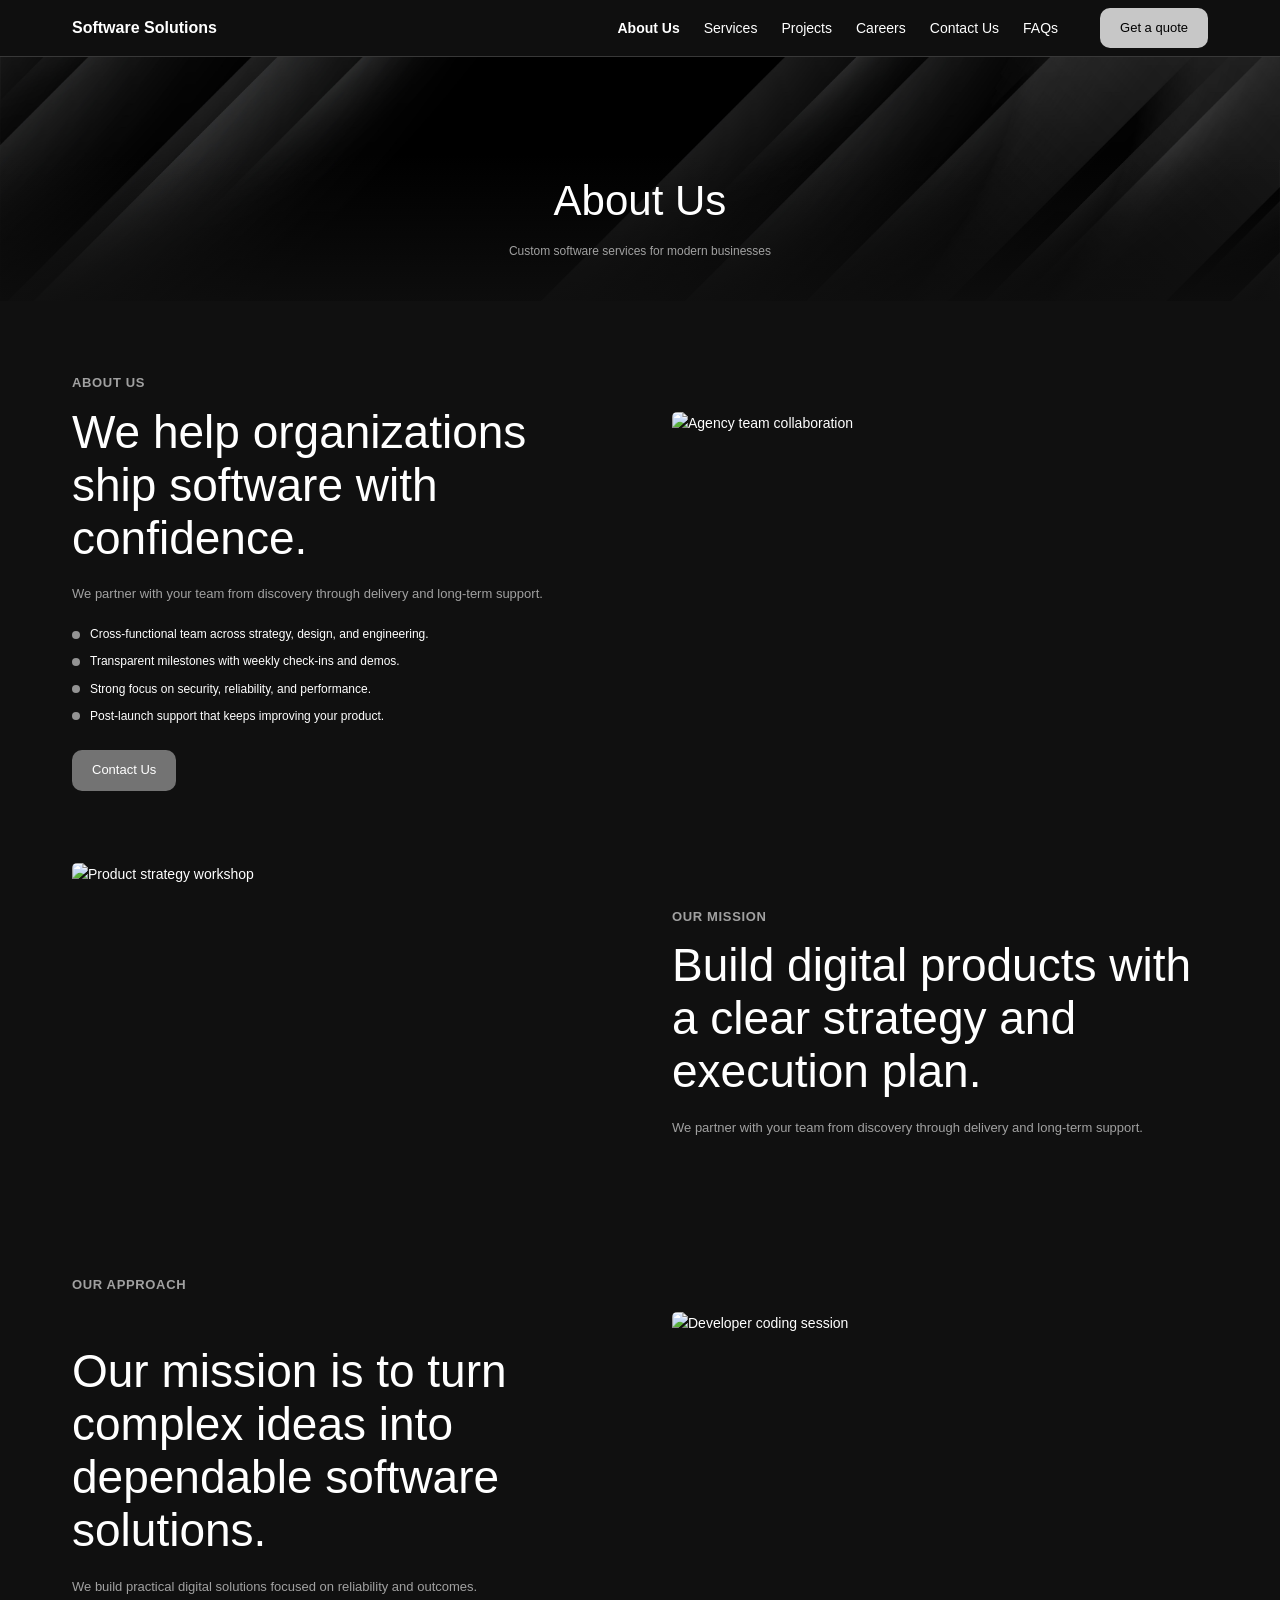
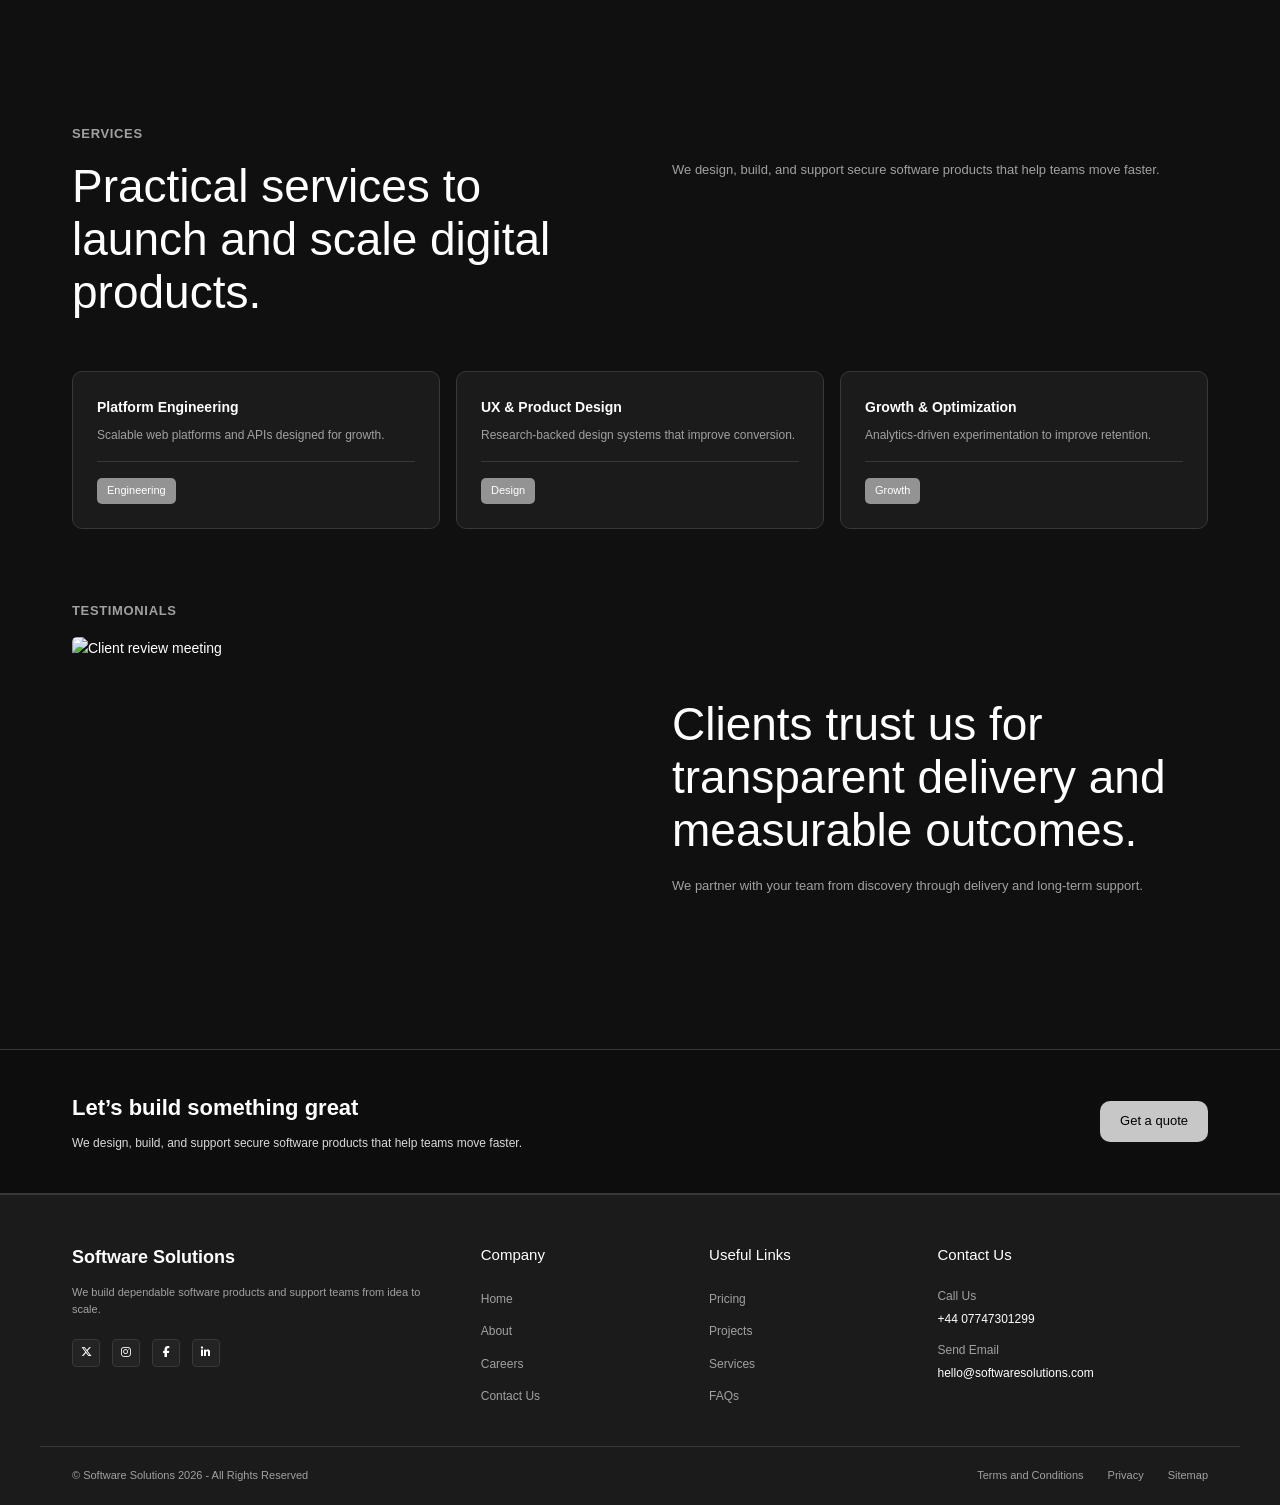
==== commit d4097575: "Remove u-h-280 utility usage from project images" ====
--- a/about-us.html
+++ b/about-us.html
@@ -3,7 +3,7 @@
 <head><meta charset="UTF-8"/><meta name="viewport" content="width=device-width,initial-scale=1"/><title>Software Solutions - About Us</title><link rel="stylesheet" href="css/global.css"/><link rel="stylesheet" href="css/about-us.css"/>  <link rel="stylesheet" href="https://cdnjs.cloudflare.com/ajax/libs/font-awesome/6.5.2/css/all.min.css" integrity="sha512-SnH5WK+bZxgPHs44uWix+LLJAJ9/2PkPKZ5QiAj6Ta86w+fsb2TkR4j8blC7R8g6+S9Yl+6YQ6D2fI5lP6w2wA==" crossorigin="anonymous" referrerpolicy="no-referrer" />
 </head>
 <body>
-<nav class="navbar"><div class="nav-container"><a href="index.html" class="nav-logo">Software Solutions</a><ul class="menu-items"><li><a href="about.html" class="active-page">About Us</a></li><li><a href="services.html">Services</a></li><li><a href="projects.html">Projects</a></li><li><a href="careers.html">Careers</a></li><li><a href="contact.html">Contact Us</a></li><li><a href="faqs.html">FAQs</a></li></ul><a href="contact.html" class="btn btn-secondary">Get a quote</a></div></nav>
+<nav class="navbar"><div class="nav-container"><a href="index.html" class="nav-logo">Software Solutions</a><ul class="menu-items"><li><a href="about-us.html" class="active-page">About Us</a></li><li><a href="services.html">Services</a></li><li><a href="projects.html">Projects</a></li><li><a href="careers.html">Careers</a></li><li><a href="contact.html">Contact Us</a></li><li><a href="faqs.html">FAQs</a></li></ul><a href="contact.html" class="btn btn-secondary">Get a quote</a></div></nav>
 
 <div class="page-hero"><div class="page-hero-bg"></div><div class="page-hero-content"><h1>About Us</h1><p>Custom software services for modern businesses</p></div></div>
 
@@ -12,17 +12,17 @@
     <div class="two-col u-align-center">
       <div>
         <span class="section-label">About Us</span>
-        <h2 class="section-heading">Custom software services for modern businesses.</h2>
+        <h2 class="section-heading">We help organizations ship software with confidence.</h2>
         <p class="section-desc">We partner with your team from discovery through delivery and long-term support.</p>
         <ul class="bullet-list u-mb-24">
-          <li>Build confidently with an experienced software team.</li>
-          <li>Build confidently with an experienced software team.</li>
-          <li>Build confidently with an experienced software team.</li>
-          <li>Build confidently with an experienced software team.</li>
+          <li>Cross-functional team across strategy, design, and engineering.</li>
+          <li>Transparent milestones with weekly check-ins and demos.</li>
+          <li>Strong focus on security, reliability, and performance.</li>
+          <li>Post-launch support that keeps improving your product.</li>
         </ul>
         <a href="contact.html" class="btn btn-primary">Contact Us</a>
       </div>
-      <div><div class="placeholder-img large img-about-team"></div></div>
+      <div><img class="content-image large" src="https://images.unsplash.com/photo-1522071820081-009f0129c71c?auto=format&fit=crop&w=1200&q=80" alt="Agency team collaboration" /></div>
     </div>
   </div>
 </section>
@@ -30,10 +30,10 @@
 <section class="section u-pt-0">
   <div class="container">
     <div class="two-col u-align-center">
-      <div><div class="placeholder-img large"></div></div>
+      <div><img class="content-image large" src="https://images.unsplash.com/photo-1552664730-d307ca884978?auto=format&fit=crop&w=1200&q=80" alt="Product strategy workshop" /></div>
       <div>
         <span class="section-label">Our Mission</span>
-        <h2 class="section-heading">Build confidently with an experienced software team.</h2>
+        <h2 class="section-heading">Build digital products with a clear strategy and execution plan.</h2>
         <p class="section-desc">We partner with your team from discovery through delivery and long-term support.</p>
       </div>
     </div>
@@ -45,10 +45,10 @@
     <span class="section-label">Our Approach</span>
     <div class="two-col u-mt-16 u-align-center">
       <div>
-        <h2 class="section-heading">Build confidently with an experienced software team.</h2>
-        <p class="section-desc">We build practical digital solutions focused on reliability and outcomes..</p>
+        <h2 class="section-heading">Our mission is to turn complex ideas into dependable software solutions.</h2>
+        <p class="section-desc">We build practical digital solutions focused on reliability and outcomes.</p>
       </div>
-      <div><div class="placeholder-img large img-about-approach"></div></div>
+      <div><img class="content-image large" src="https://images.unsplash.com/photo-1461749280684-dccba630e2f6?auto=format&fit=crop&w=1200&q=80" alt="Developer coding session" /></div>
     </div>
   </div>
 </section>
@@ -61,9 +61,9 @@
       <div><p class="section-desc">We design, build, and support secure software products that help teams move faster.</p></div>
     </div>
     <div class="cards-grid">
-      <div class="card"><div class="card-top"><h4>Product Engineering</h4><p>We design and build scalable platforms tailored to business goals.</p></div><div class="card-divider"></div><div class="card-bottom"><span class="badge">Feature</span></div></div>
-      <div class="card"><div class="card-top"><h4>Product Engineering</h4><p>We design and build scalable platforms tailored to business goals.</p></div><div class="card-divider"></div><div class="card-bottom"><span class="badge">Feature</span></div></div>
-      <div class="card"><div class="card-top"><h4>Product Engineering</h4><p>We design and build scalable platforms tailored to business goals.</p></div><div class="card-divider"></div><div class="card-bottom"><span class="badge">Feature</span></div></div>
+      <div class="card"><div class="card-top"><h4>Platform Engineering</h4><p>Scalable web platforms and APIs designed for growth.</p></div><div class="card-divider"></div><div class="card-bottom"><span class="badge">Engineering</span></div></div>
+      <div class="card"><div class="card-top"><h4>UX & Product Design</h4><p>Research-backed design systems that improve conversion.</p></div><div class="card-divider"></div><div class="card-bottom"><span class="badge">Design</span></div></div>
+      <div class="card"><div class="card-top"><h4>Growth & Optimization</h4><p>Analytics-driven experimentation to improve retention.</p></div><div class="card-divider"></div><div class="card-bottom"><span class="badge">Growth</span></div></div>
     </div>
   </div>
 </section>
@@ -72,9 +72,9 @@
   <div class="container">
     <span class="section-label">Testimonials</span>
     <div class="two-col u-mt-16 u-align-center">
-      <div><div class="placeholder-img large"></div></div>
+      <div><img class="content-image large" src="https://images.unsplash.com/photo-1483058712412-4245e9b90334?auto=format&fit=crop&w=1200&q=80" alt="Client review meeting" /></div>
       <div>
-        <h2 class="section-heading">Build confidently with an experienced software team.</h2>
+        <h2 class="section-heading">Clients trust us for transparent delivery and measurable outcomes.</h2>
         <p class="section-desc">We partner with your team from discovery through delivery and long-term support.</p>
       </div>
     </div>
@@ -85,8 +85,8 @@
 
 <footer class="footer">
   <div class="footer-container">
-    <div class="footer-agency"><div class="footer-logo">Software Solutions</div><p>We build dependable software products and support teams from idea to scale.</p><div class="social-links"><a href="#" class="social-media-icons">𝕏</a><a href="#" class="social-media-icons">IG</a><a href="#" class="social-media-icons">FB</a><a href="#" class="social-media-icons">in</a></div></div>
-    <div class="footer-col"><h5>Company</h5><ul><li><a href="index.html">Home</a></li><li><a href="about.html">About</a></li><li><a href="careers.html">Careers</a></li><li><a href="contact.html">Contact Us</a></li></ul></div>
+    <div class="footer-agency"><div class="footer-logo">Software Solutions</div><p>We build dependable software products and support teams from idea to scale.</p><div class="social-links"><a href="#" class="social-media-icons"><i class="fa-brands fa-x-twitter"></i></a><a href="#" class="social-media-icons"><i class="fa-brands fa-instagram"></i></a><a href="#" class="social-media-icons"><i class="fa-brands fa-facebook-f"></i></a><a href="#" class="social-media-icons"><i class="fa-brands fa-linkedin-in"></i></a></div></div>
+    <div class="footer-col"><h5>Company</h5><ul><li><a href="index.html">Home</a></li><li><a href="about-us.html">About</a></li><li><a href="careers.html">Careers</a></li><li><a href="contact.html">Contact Us</a></li></ul></div>
     <div class="footer-col"><h5>Useful Links</h5><ul><li><a href="#">Pricing</a></li><li><a href="projects.html">Projects</a></li><li><a href="services.html">Services</a></li><li><a href="faqs.html">FAQs</a></li></ul></div>
     <div class="footer-col"><h5>Contact Us</h5><p class="footer-contact-label">Call Us</p><p>+44 07747301299</p><p class="footer-contact-label u-mt-12">Send Email</p><p>hello@softwaresolutions.com</p></div>
   </div>
--- a/css/global.css
+++ b/css/global.css
@@ -231,18 +231,11 @@
   font-size: 11px;
 }
 
-.placeholder-img {
-  background: #c7c7c7 url('../images/placeholder.jpg') center/cover no-repeat;
+.content-image {
+  width: 100%;
   border-radius: var(--radius-sm);
-  position: relative;
-  overflow: hidden;
-}
-
-.placeholder-img::after {
-  content: '';
-  position: absolute;
-  inset: 0;
-  background: linear-gradient(to top, rgba(0, 0, 0, 0.28), rgba(0, 0, 0, 0.12));
+  object-fit: cover;
+  display: block;
 }
 
 .content-image.large {
@@ -263,31 +256,6 @@
 
 
 
-/* Image presets (remote placeholders to be replaced with local assets later) */
-.img-home-why { background-image: url('https://images.unsplash.com/photo-1519389950473-47ba0277781c?auto=format&fit=crop&w=1200&q=80'); }
-.img-about-team { background-image: url('https://images.unsplash.com/photo-1522071820081-009f0129c71c?auto=format&fit=crop&w=1200&q=80'); }
-.img-about-mission { background-image: url('https://images.unsplash.com/photo-1552664730-d307ca884978?auto=format&fit=crop&w=1200&q=80'); }
-.img-about-approach { background-image: url('https://images.unsplash.com/photo-1461749280684-dccba630e2f6?auto=format&fit=crop&w=1200&q=80'); }
-.img-about-testimonial { background-image: url('https://images.unsplash.com/photo-1483058712412-4245e9b90334?auto=format&fit=crop&w=1200&q=80'); }
-.img-service-discovery { background-image: url('https://images.unsplash.com/photo-1454165804606-c3d57bc86b40?auto=format&fit=crop&w=900&q=80'); }
-.img-service-design { background-image: url('https://images.unsplash.com/photo-1498050108023-c5249f4df085?auto=format&fit=crop&w=900&q=80'); }
-.img-service-dev { background-image: url('https://images.unsplash.com/photo-1518770660439-4636190af475?auto=format&fit=crop&w=900&q=80'); }
-.img-service-support { background-image: url('https://images.unsplash.com/photo-1531482615713-2afd69097998?auto=format&fit=crop&w=900&q=80'); }
-.img-service-faq { background-image: url('https://images.unsplash.com/photo-1516321318423-f06f85e504b3?auto=format&fit=crop&w=1200&q=80'); }
-.img-project-health { background-image: url('https://images.unsplash.com/photo-1576091160550-2173dba999ef?auto=format&fit=crop&w=1200&q=80'); }
-.img-project-retail { background-image: url('https://images.unsplash.com/photo-1556742049-0cfed4f6a45d?auto=format&fit=crop&w=1200&q=80'); }
-.img-project-finance { background-image: url('https://images.unsplash.com/photo-1554224155-6726b3ff858f?auto=format&fit=crop&w=1200&q=80'); }
-.img-project-1 { background-image: url('https://images.unsplash.com/photo-1517694712202-14dd9538aa97?auto=format&fit=crop&w=1200&q=80'); }
-.img-project-2 { background-image: url('https://images.unsplash.com/photo-1521737604893-d14cc237f11d?auto=format&fit=crop&w=1200&q=80'); }
-.img-project-3 { background-image: url('https://images.unsplash.com/photo-1526498460520-4c246339dccb?auto=format&fit=crop&w=1200&q=80'); }
-.img-project-4 { background-image: url('https://images.unsplash.com/photo-1581092921461-39b1d08a9b2b?auto=format&fit=crop&w=1200&q=80'); }
-.img-project-5 { background-image: url('https://images.unsplash.com/photo-1551434678-e076c223a692?auto=format&fit=crop&w=1200&q=80'); }
-.img-project-6 { background-image: url('https://images.unsplash.com/photo-1517248135467-4c7edcad34c4?auto=format&fit=crop&w=1200&q=80'); }
-.img-project-7 { background-image: url('https://images.unsplash.com/photo-1532619187608-e5375cab36aa?auto=format&fit=crop&w=1200&q=80'); }
-.img-project-8 { background-image: url('https://images.unsplash.com/photo-1516116216624-53e697fedbea?auto=format&fit=crop&w=1200&q=80'); }
-.img-project-9 { background-image: url('https://images.unsplash.com/photo-1526374965328-7f61d4dc18c5?auto=format&fit=crop&w=1200&q=80'); }
-.img-careers-hero { background-image: url('https://images.unsplash.com/photo-1497215728101-856f4ea42174?auto=format&fit=crop&w=1200&q=80'); }
-.img-careers-process { background-image: url('https://images.unsplash.com/photo-1522202176988-66273c2fd55f?auto=format&fit=crop&w=1200&q=80'); }
 
 .bullet-list {
   display: flex;
@@ -601,7 +569,6 @@
 .u-gap-6 { gap: 6px; }
 .u-grid-two-gap-16 { display: grid; grid-template-columns: 1fr 1fr; gap: 16px; }
 .u-h-220 { height: 220px; }
-.u-h-280 { height: 280px; }
 .u-maxw-540 { max-width: 540px; }
 .u-maxw-560 { max-width: 560px; }
 .u-maxw-660 { max-width: 660px; }
